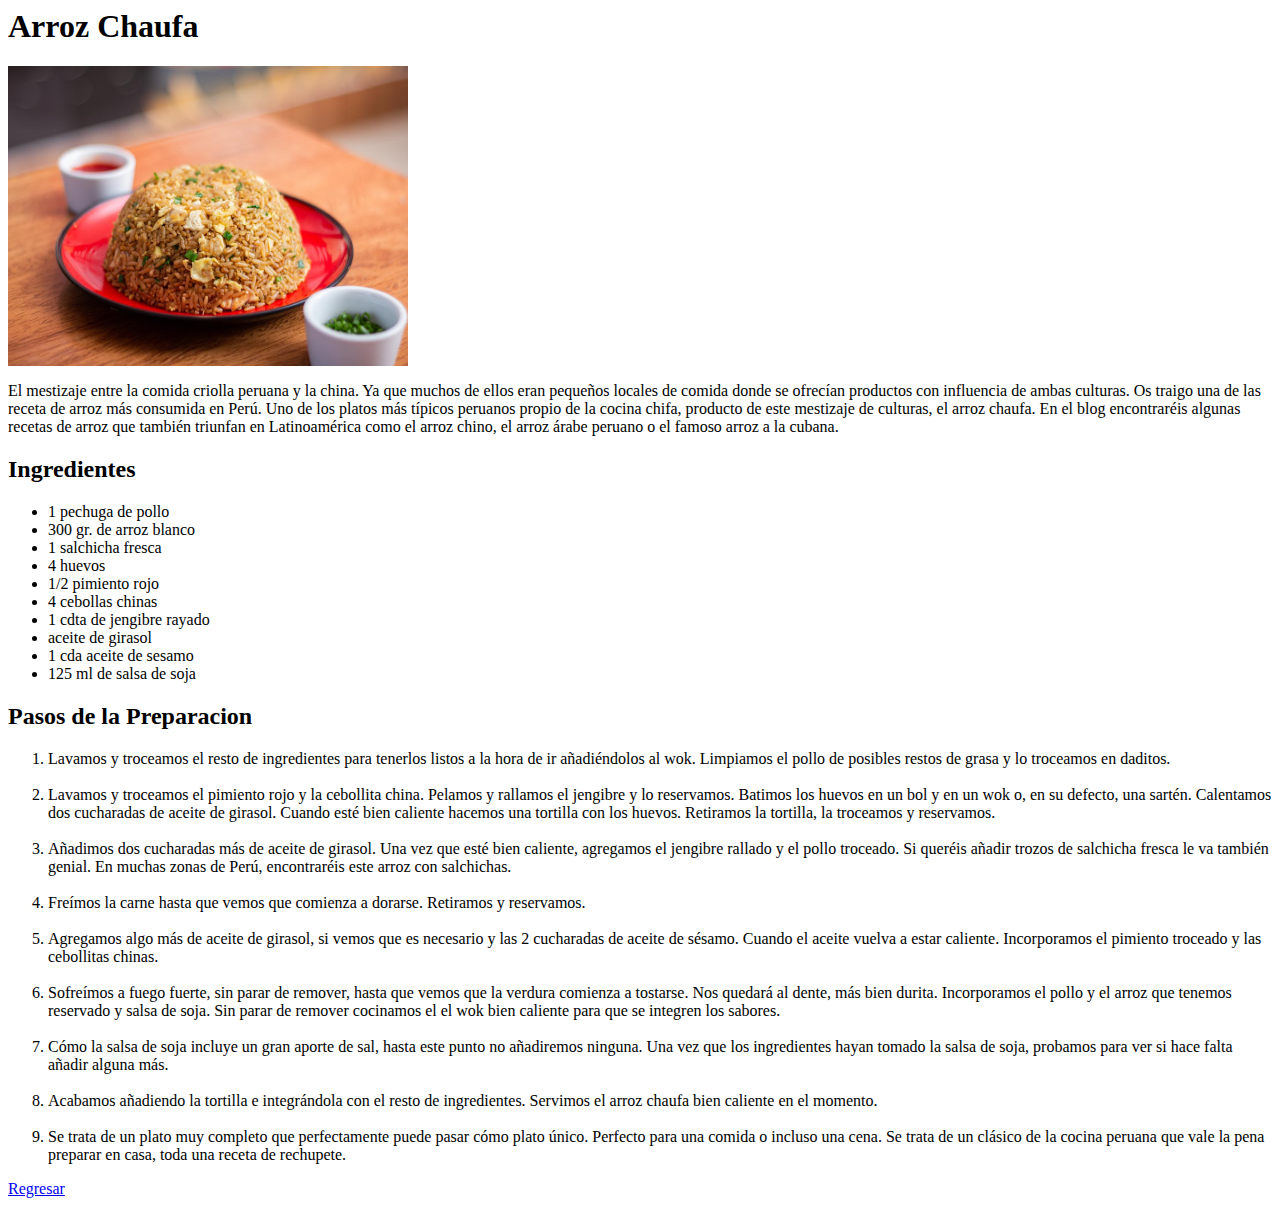
==== recipes/arroz_chaufa.html @ f1203d85 "recetas" ====
<html>
    <head>
        <title>Arroz Chaufa</title>
    </head>

    <body>
        <h1>Arroz Chaufa</h1>
        <img src="chaufa.jpg" alt="imagen-de-chaufa" width="400" height="300">

        <p>El mestizaje entre la comida criolla peruana y la china. Ya que muchos de ellos eran pequeños locales de comida donde se ofrecían productos con influencia de ambas culturas.

        Os traigo una de las receta de arroz más consumida en Perú. Uno de los platos más típicos peruanos propio de la cocina chifa, producto de este mestizaje de culturas, el arroz chaufa. En el blog encontraréis algunas recetas de arroz que también triunfan en Latinoamérica como el arroz chino, el arroz árabe peruano o el famoso arroz a la cubana.</p>

        <h2>Ingredientes</h2>
        
        <ul>
            <li>1 pechuga de pollo</li>
            <li>300 gr. de arroz blanco</li>
            <li>1 salchicha fresca</li>
            <li>4 huevos</li>
            <li>1/2 pimiento rojo</li>
            <li>4 cebollas chinas</li>
            <li>1 cdta de jengibre rayado</li>
            <li>aceite de girasol</li>
            <li>1 cda aceite de sesamo</li>
            <li>125 ml de salsa de soja</li>
        </ul>
        
        <h2>Pasos de la Preparacion</h2>
        
        <ol>
            <li>Lavamos y troceamos el resto de ingredientes para tenerlos listos a la hora de ir añadiéndolos al wok. Limpiamos el pollo de posibles restos de grasa y lo troceamos en daditos.</li> <br>
            <li>Lavamos y troceamos el pimiento rojo y la cebollita china. Pelamos y rallamos el jengibre y lo reservamos. Batimos los huevos en un bol y en un wok o, en su defecto, una sartén. Calentamos dos cucharadas de aceite de girasol. Cuando esté bien caliente hacemos una tortilla con los huevos. Retiramos la tortilla, la troceamos y reservamos.</li> <br>
            <li>Añadimos dos cucharadas más de aceite de girasol. Una vez que esté bien caliente, agregamos el jengibre rallado y el pollo troceado. Si queréis añadir trozos de salchicha fresca le va también genial. En muchas zonas de Perú, encontraréis este arroz con salchichas.</li><br>
            <li>Freímos la carne hasta que vemos que comienza a dorarse. Retiramos y reservamos.</li><br>
            <li>Agregamos algo más de aceite de girasol, si vemos que es necesario y las 2 cucharadas de aceite de sésamo. Cuando el aceite vuelva a estar caliente. Incorporamos el pimiento troceado y las cebollitas chinas.</li><br>
            <li>Sofreímos a fuego fuerte, sin parar de remover, hasta que vemos que la verdura comienza a tostarse. Nos quedará al dente, más bien durita. Incorporamos el pollo y el arroz que tenemos reservado y salsa de soja. Sin parar de remover cocinamos el el wok bien caliente para que se integren los sabores.</li><br>
            <li>Cómo la salsa de soja incluye un gran aporte de sal, hasta este punto no añadiremos ninguna. Una vez que los ingredientes hayan tomado la salsa de soja, probamos para ver si hace falta añadir alguna más.</li><br>
            <li>Acabamos añadiendo la tortilla e integrándola con el resto de ingredientes. Servimos el arroz chaufa bien caliente en el momento.</li><br>
            <li>Se trata de un plato muy completo que perfectamente puede pasar cómo plato único. Perfecto para una comida o incluso una cena. Se trata de un clásico de la cocina peruana que vale la pena preparar en casa, toda una receta de rechupete.</li>
        </ol>

        <a href="../index.html">Regresar</a>

    </body>
</html>
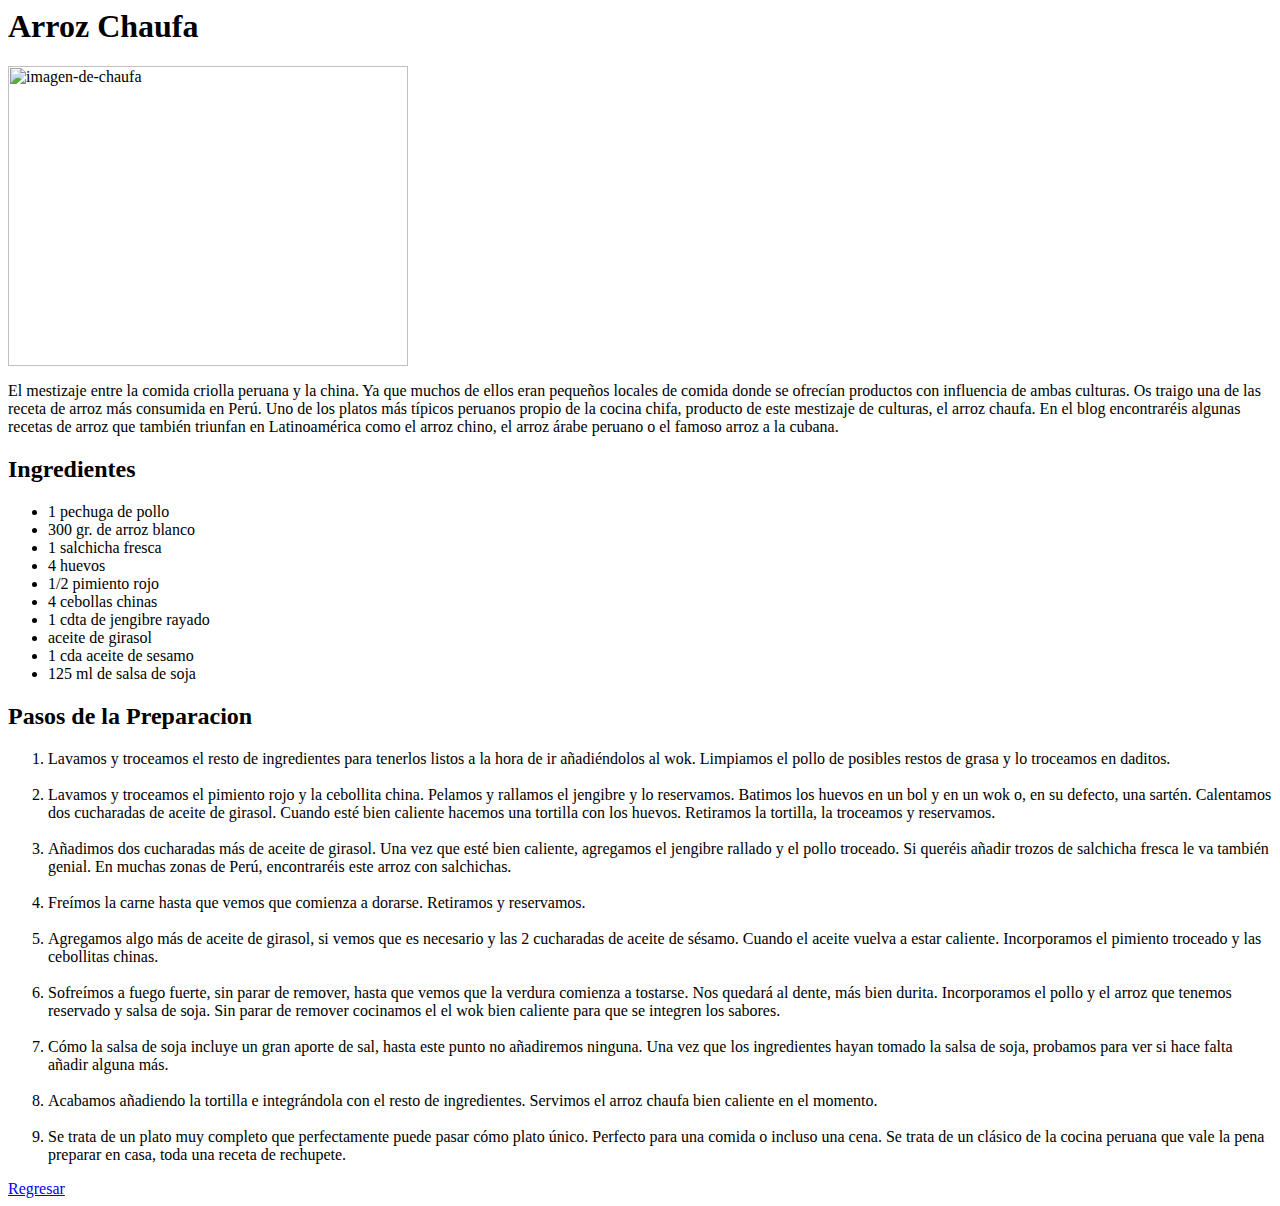
==== commit d04caf98: "cambio de carpeta" ====
--- a/recipes/arroz_chaufa.html
+++ b/recipes/arroz_chaufa.html
@@ -5,7 +5,7 @@
 
     <body>
         <h1>Arroz Chaufa</h1>
-        <img src="chaufa.jpg" alt="imagen-de-chaufa" width="400" height="300">
+        <img src="../IMG/chaufa.jpg" alt="imagen-de-chaufa" width="400" height="300">
 
         <p>El mestizaje entre la comida criolla peruana y la china. Ya que muchos de ellos eran pequeños locales de comida donde se ofrecían productos con influencia de ambas culturas.
 
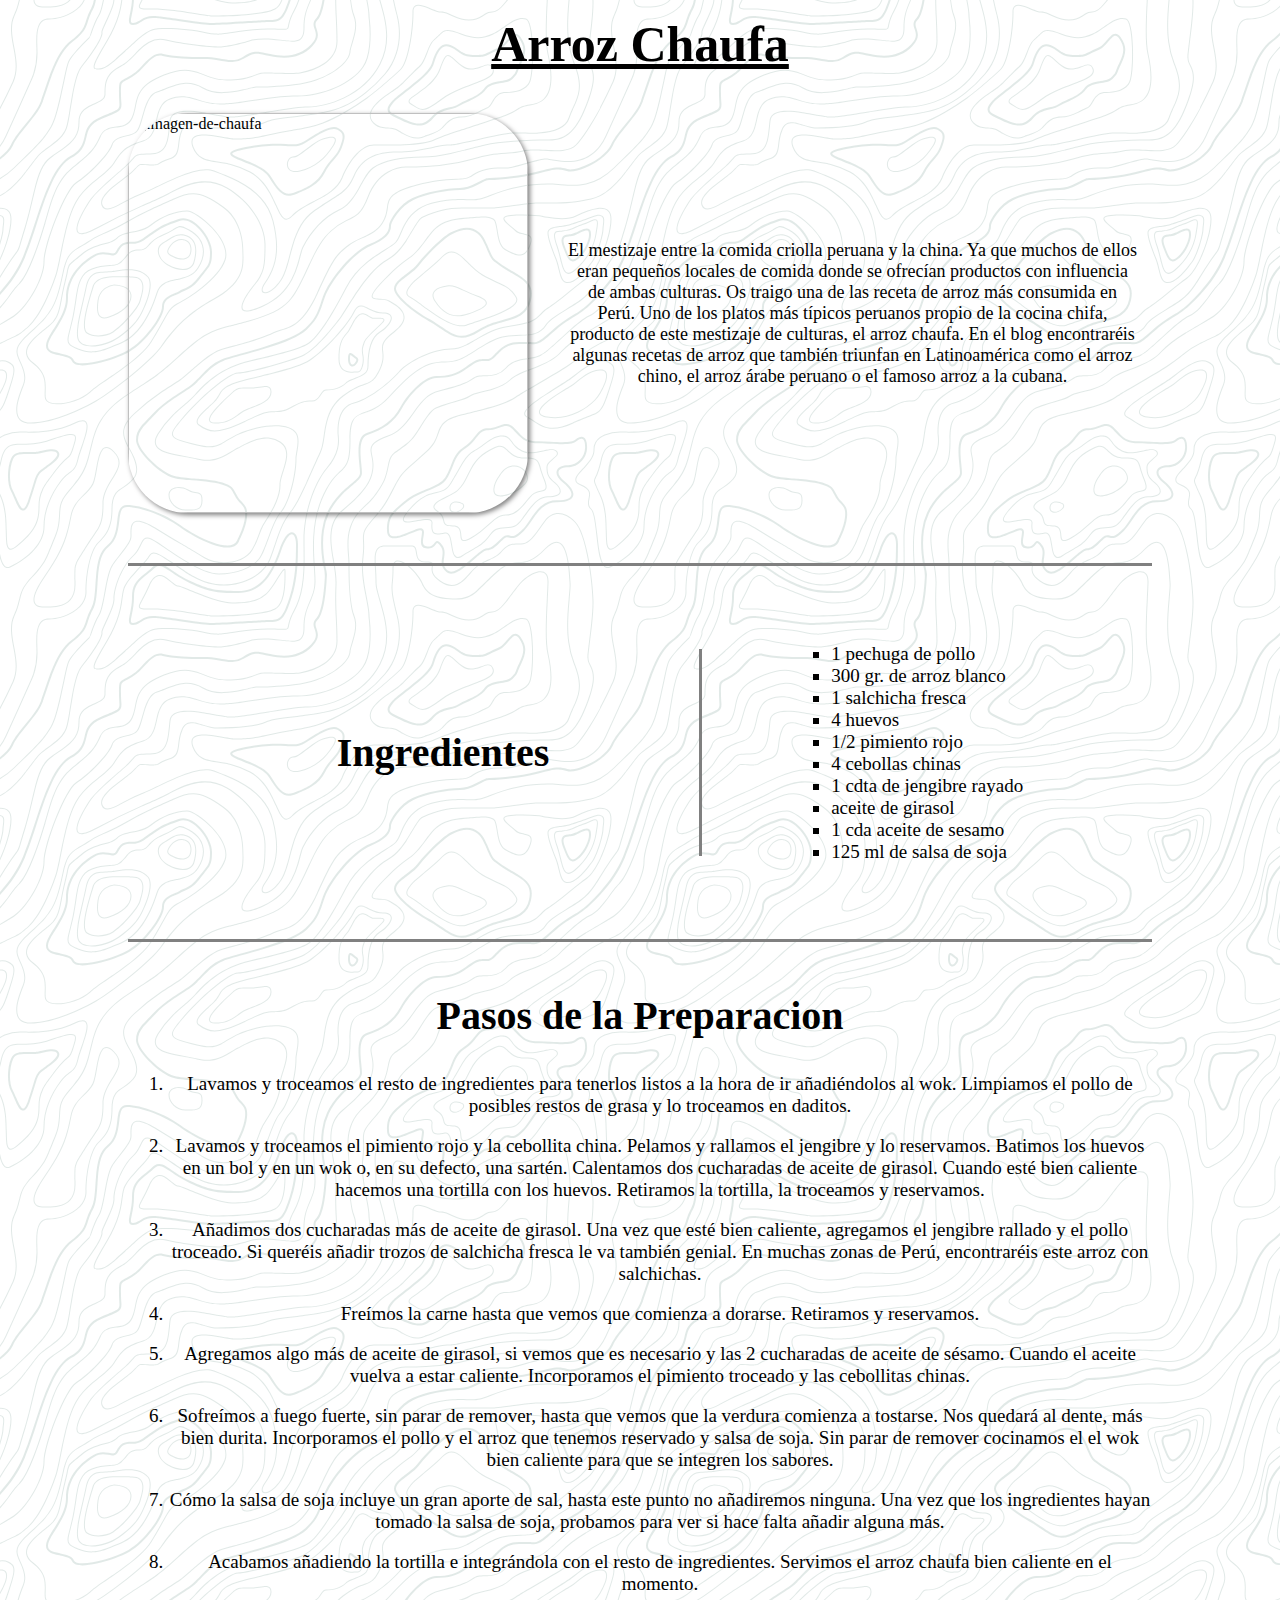
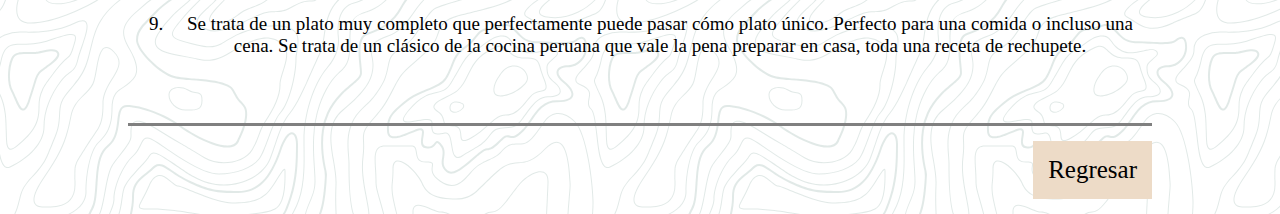
==== commit d9c9af66: "cascade" ====
--- a/recipes/arroz_chaufa.html
+++ b/recipes/arroz_chaufa.html
@@ -1,46 +1,55 @@
 <html>
     <head>
         <title>Arroz Chaufa</title>
+        <link rel="stylesheet" href="chaufa.css" type="text/css">
     </head>
 
     <body>
         <h1>Arroz Chaufa</h1>
-        <img src="../IMG/chaufa.jpg" alt="imagen-de-chaufa" width="400" height="300">
+        <header class="head">
+            <img src="../IMG/chaufa.jpg" alt="imagen-de-chaufa" width="400" height="300">
+            
+            <p>El mestizaje entre la comida criolla peruana y la china. Ya que muchos de ellos eran pequeños locales de comida donde se ofrecían productos con influencia de ambas culturas.
+                
+                Os traigo una de las receta de arroz más consumida en Perú. Uno de los platos más típicos peruanos propio de la cocina chifa, producto de este mestizaje de culturas, el arroz chaufa. En el blog encontraréis algunas recetas de arroz que también triunfan en Latinoamérica como el arroz chino, el arroz árabe peruano o el famoso arroz a la cubana.</p>
+        </header>
 
-        <p>El mestizaje entre la comida criolla peruana y la china. Ya que muchos de ellos eran pequeños locales de comida donde se ofrecían productos con influencia de ambas culturas.
-
-        Os traigo una de las receta de arroz más consumida en Perú. Uno de los platos más típicos peruanos propio de la cocina chifa, producto de este mestizaje de culturas, el arroz chaufa. En el blog encontraréis algunas recetas de arroz que también triunfan en Latinoamérica como el arroz chino, el arroz árabe peruano o el famoso arroz a la cubana.</p>
-
-        <h2>Ingredientes</h2>
+        <section class="cosas">
+            <h2>Ingredientes</h2>
+            
+            <ul>
+                <li>1 pechuga de pollo</li>
+                <li>300 gr. de arroz blanco</li>
+                <li>1 salchicha fresca</li>
+                <li>4 huevos</li>
+                <li>1/2 pimiento rojo</li>
+                <li>4 cebollas chinas</li>
+                <li>1 cdta de jengibre rayado</li>
+                <li>aceite de girasol</li>
+                <li>1 cda aceite de sesamo</li>
+                <li>125 ml de salsa de soja</li>
+            </ul>
+        </section>
         
-        <ul>
-            <li>1 pechuga de pollo</li>
-            <li>300 gr. de arroz blanco</li>
-            <li>1 salchicha fresca</li>
-            <li>4 huevos</li>
-            <li>1/2 pimiento rojo</li>
-            <li>4 cebollas chinas</li>
-            <li>1 cdta de jengibre rayado</li>
-            <li>aceite de girasol</li>
-            <li>1 cda aceite de sesamo</li>
-            <li>125 ml de salsa de soja</li>
-        </ul>
-        
-        <h2>Pasos de la Preparacion</h2>
-        
-        <ol>
-            <li>Lavamos y troceamos el resto de ingredientes para tenerlos listos a la hora de ir añadiéndolos al wok. Limpiamos el pollo de posibles restos de grasa y lo troceamos en daditos.</li> <br>
-            <li>Lavamos y troceamos el pimiento rojo y la cebollita china. Pelamos y rallamos el jengibre y lo reservamos. Batimos los huevos en un bol y en un wok o, en su defecto, una sartén. Calentamos dos cucharadas de aceite de girasol. Cuando esté bien caliente hacemos una tortilla con los huevos. Retiramos la tortilla, la troceamos y reservamos.</li> <br>
-            <li>Añadimos dos cucharadas más de aceite de girasol. Una vez que esté bien caliente, agregamos el jengibre rallado y el pollo troceado. Si queréis añadir trozos de salchicha fresca le va también genial. En muchas zonas de Perú, encontraréis este arroz con salchichas.</li><br>
-            <li>Freímos la carne hasta que vemos que comienza a dorarse. Retiramos y reservamos.</li><br>
-            <li>Agregamos algo más de aceite de girasol, si vemos que es necesario y las 2 cucharadas de aceite de sésamo. Cuando el aceite vuelva a estar caliente. Incorporamos el pimiento troceado y las cebollitas chinas.</li><br>
-            <li>Sofreímos a fuego fuerte, sin parar de remover, hasta que vemos que la verdura comienza a tostarse. Nos quedará al dente, más bien durita. Incorporamos el pollo y el arroz que tenemos reservado y salsa de soja. Sin parar de remover cocinamos el el wok bien caliente para que se integren los sabores.</li><br>
-            <li>Cómo la salsa de soja incluye un gran aporte de sal, hasta este punto no añadiremos ninguna. Una vez que los ingredientes hayan tomado la salsa de soja, probamos para ver si hace falta añadir alguna más.</li><br>
-            <li>Acabamos añadiendo la tortilla e integrándola con el resto de ingredientes. Servimos el arroz chaufa bien caliente en el momento.</li><br>
-            <li>Se trata de un plato muy completo que perfectamente puede pasar cómo plato único. Perfecto para una comida o incluso una cena. Se trata de un clásico de la cocina peruana que vale la pena preparar en casa, toda una receta de rechupete.</li>
-        </ol>
-
-        <a href="../index.html">Regresar</a>
+        <section class="final">
+            <h2>Pasos de la Preparacion</h2>
+            
+            <ol>
+                <li>Lavamos y troceamos el resto de ingredientes para tenerlos listos a la hora de ir añadiéndolos al wok. Limpiamos el pollo de posibles restos de grasa y lo troceamos en daditos.</li> <br>
+                <li>Lavamos y troceamos el pimiento rojo y la cebollita china. Pelamos y rallamos el jengibre y lo reservamos. Batimos los huevos en un bol y en un wok o, en su defecto, una sartén. Calentamos dos cucharadas de aceite de girasol. Cuando esté bien caliente hacemos una tortilla con los huevos. Retiramos la tortilla, la troceamos y reservamos.</li> <br>
+                <li>Añadimos dos cucharadas más de aceite de girasol. Una vez que esté bien caliente, agregamos el jengibre rallado y el pollo troceado. Si queréis añadir trozos de salchicha fresca le va también genial. En muchas zonas de Perú, encontraréis este arroz con salchichas.</li><br>
+                <li>Freímos la carne hasta que vemos que comienza a dorarse. Retiramos y reservamos.</li><br>
+                <li>Agregamos algo más de aceite de girasol, si vemos que es necesario y las 2 cucharadas de aceite de sésamo. Cuando el aceite vuelva a estar caliente. Incorporamos el pimiento troceado y las cebollitas chinas.</li><br>
+                <li>Sofreímos a fuego fuerte, sin parar de remover, hasta que vemos que la verdura comienza a tostarse. Nos quedará al dente, más bien durita. Incorporamos el pollo y el arroz que tenemos reservado y salsa de soja. Sin parar de remover cocinamos el el wok bien caliente para que se integren los sabores.</li><br>
+                <li>Cómo la salsa de soja incluye un gran aporte de sal, hasta este punto no añadiremos ninguna. Una vez que los ingredientes hayan tomado la salsa de soja, probamos para ver si hace falta añadir alguna más.</li><br>
+                <li>Acabamos añadiendo la tortilla e integrándola con el resto de ingredientes. Servimos el arroz chaufa bien caliente en el momento.</li><br>
+                <li>Se trata de un plato muy completo que perfectamente puede pasar cómo plato único. Perfecto para una comida o incluso una cena. Se trata de un clásico de la cocina peruana que vale la pena preparar en casa, toda una receta de rechupete.</li>
+            </ol>
+        </section>
+         
+        <footer class="link">
+            <a href="../index.html">Regresar</a>
+        </footer>
 
     </body>
 </html>
--- a/recipes/chaufa.css
+++ b/recipes/chaufa.css
@@ -0,0 +1,102 @@
+body {
+    margin: 0;
+    padding: 0;
+    box-sizing: border-box;
+    background-image: url("data:image/svg+xml,%3Csvg xmlns='http://www.w3.org/2000/svg' width='600' height='600' viewBox='0 0 600 600'%3E%3Cpath fill='%232a6459' fill-opacity='0.14' d='M600 325.1v-1.17c-6.5 3.83-13.06 7.64-14.68 8.64-10.6 6.56-18.57 12.56-24.68 19.09-5.58 5.95-12.44 10.06-22.42 14.15-1.45.6-2.96 1.2-4.83 1.9l-4.75 1.82c-9.78 3.75-14.8 6.27-18.98 10.1-4.23 3.88-9.65 6.6-16.77 8.84-1.95.6-3.99 1.17-6.47 1.8l-6.14 1.53c-5.29 1.35-8.3 2.37-10.54 3.78-3.08 1.92-6.63 3.26-12.74 5.03a384.1 384.1 0 0 1-4.82 1.36c-2.04.58-3.6 1.04-5.17 1.52a110.03 110.03 0 0 0-11.2 4.05c-2.7 1.15-5.5 3.93-8.78 8.4a157.68 157.68 0 0 0-6.15 9.2c-5.75 9.07-7.58 11.74-10.24 14.51a50.97 50.97 0 0 1-4.6 4.22c-2.33 1.9-10.39 7.54-11.81 8.74a14.68 14.68 0 0 0-3.67 4.15c-1.24 2.3-1.9 4.57-2.78 8.87-2.17 10.61-3.52 14.81-8.2 22.1-4.07 6.33-6.8 9.88-9.83 12.99-.47.48-.95.96-1.5 1.48l-3.75 3.56c-1.67 1.6-3.18 3.12-4.86 4.9a42.44 42.44 0 0 0-9.89 16.94c-2.5 8.13-2.72 15.47-1.76 27.22.47 5.82.51 6.36.51 8.18 0 10.51.12 17.53.63 25.78.24 4.05.56 7.8.97 11.22h.9c-1.13-9.58-1.5-21.83-1.5-37 0-1.86-.04-2.4-.52-8.26-.94-11.63-.72-18.87 1.73-26.85a41.44 41.44 0 0 1 9.65-16.55c1.67-1.76 3.18-3.27 4.83-4.85.63-.6 3.13-2.96 3.75-3.57a71.6 71.6 0 0 0 1.52-1.5c3.09-3.16 5.86-6.76 9.96-13.15 4.77-7.42 6.15-11.71 8.34-22.44.86-4.21 1.5-6.4 2.68-8.6.68-1.25 1.79-2.48 3.43-3.86 1.38-1.15 9.43-6.8 11.8-8.72 1.71-1.4 3.26-2.81 4.7-4.3 2.72-2.85 4.56-5.54 10.36-14.67a156.9 156.9 0 0 1 6.1-9.15c3.2-4.33 5.9-7.01 8.37-8.07 3.5-1.5 7.06-2.77 11.1-4.02a233.84 233.84 0 0 1 7.6-2.2l2.38-.67c6.19-1.79 9.81-3.16 12.98-5.15 2.14-1.33 5.08-2.33 10.27-3.65l6.14-1.53c2.5-.63 4.55-1.2 6.52-1.82 7.24-2.27 12.79-5.06 17.15-9.05 4.05-3.72 9-6.2 18.66-9.9l4.75-1.82c1.87-.72 3.39-1.31 4.85-1.91 10.1-4.15 17.07-8.32 22.76-14.4 6.05-6.45 13.95-12.4 24.49-18.92 1.56-.96 7.82-4.6 14.15-8.33v-64.58c-4 8.15-8.52 14.85-12.7 17.9-2.51 1.82-5.38 4.02-9.04 6.92a1063.87 1063.87 0 0 0-6.23 4.98l-1.27 1.02a2309.25 2309.25 0 0 1-4.87 3.9c-7.55 6-12.9 10.05-17.61 13.19-3.1 2.06-3.86 2.78-8.06 7.13-5.84 6.07-11.72 8.62-29.15 10.95-11.3 1.5-20.04 4.91-30.75 11.07-1.65.94-7.27 4.27-6.97 4.1-2.7 1.58-4.69 2.69-6.64 3.66-5.63 2.8-10.47 4.17-15.71 4.17-17.13 0-41.44 11.51-51.63 22.83-12.05 13.4-31.42 27.7-45.25 31.16-7.4 1.85-11.85 7.05-14.04 14.69-1.26 4.4-1.58 8.28-1.58 13.82 0 .82.01.98.24 3.63.45 5.18.35 8.72-.77 13.26-1.53 6.2-4.89 12.6-10.59 19.43-13.87 16.65-22.88 46.58-22.88 71.68 0 2.39.02 4.26.06 8.75.12 10.8.1 15.8-.22 21.95-.56 11.18-2.09 20.73-5 29.3h-1.05c2.94-8.56 4.49-18.12 5.05-29.35.31-6.13.34-11.1.22-21.9-.04-4.48-.06-6.36-.06-8.75 0-25.32 9.07-55.47 23.12-72.32 5.6-6.72 8.88-12.99 10.38-19.03 1.09-4.4 1.18-7.85.74-12.93-.23-2.7-.24-2.86-.24-3.72 0-5.62.32-9.57 1.62-14.1 2.28-7.95 6.97-13.44 14.76-15.39 13.6-3.4 32.82-17.59 44.75-30.84C409 360.14 433.58 348.5 451 348.5c5.07 0 9.77-1.33 15.26-4.07 1.93-.96 3.9-2.05 6.58-3.62-.3.18 5.33-3.16 6.98-4.11 10.82-6.21 19.66-9.67 31.11-11.2 17.23-2.3 22.9-4.75 28.57-10.64 4.25-4.41 5.04-5.16 8.22-7.28 4.68-3.11 10.01-7.14 17.55-13.14a1113.33 1113.33 0 0 0 4.86-3.89l1.28-1.02a4668.54 4668.54 0 0 1 6.23-4.98c3.67-2.9 6.55-5.12 9.07-6.95 4.37-3.19 9.16-10.56 13.29-19.4v66.9zm0-116.23c-.62.01-1.27.06-1.95.13-6.13.63-13.83 3.45-21.83 7.45-3.64 1.82-8.46 2.67-14.17 2.71-4.7.04-9.72-.47-14.73-1.33-1.7-.3-3.26-.61-4.67-.93a31.55 31.55 0 0 0-3.55-.57 273.4 273.4 0 0 0-16.66-.88c-10.42-.16-17.2.74-17.97 2.73-.38.97.6 2.55 3.03 4.87 1.01.97 2.22 2.03 4.04 3.55a1746.07 1746.07 0 0 0 4.79 4.02c1.39 1.2 3.1 1.92 5.5 2.5.7.16.86.2 2.64.54 3.53.7 5.03 1.25 6.15 2.63 1.41 1.76 1.4 4.54-.15 8.88-2.44 6.83-5.72 10.05-10.19 10.33-3.63.23-7.6-1.29-14.52-5.06-4.53-2.47-6.82-7.3-8.32-15.26-.17-.87-.32-1.78-.5-2.86l-.43-2.76c-1.05-6.58-1.9-9.2-3.73-10.11-.81-.4-1.59-.74-2.36-1-2.27-.77-4.6-1.02-8.1-.92-2.29.07-14.7 1-13.77.93-20.55 1.37-28.8 5.05-37.09 14.99a133.07 133.07 0 0 0-4.25 5.44l-2.3 3.09-2.51 3.32c-4.1 5.36-7.06 8.48-10.39 11.12-.65.52-1.33 1.04-2.13 1.62l-4.11 2.94a106.8 106.8 0 0 0-5.16 3.99c-4.55 3.74-9.74 8.6-16.25 15.38-8.25 8.58-11.78 13.54-11.7 15.95.07 1.65 1.64 2.11 6.79 2.38 1.61.09 2.15.12 2.98.2 2.95.24 5.09.73 6.81 1.68 7.48 4.15 11.63 7.26 13.95 11.58 3.3 6.15.8 12.88-8.89 20.26-8.28 6.3-11.1 10.37-11.31 14.96-.06 1.17 0 1.93.26 4.43.69 6.47.25 10.65-2.8 17.42a44.23 44.23 0 0 1-4.16 7.53c-2.82 3.97-5.47 5.74-10.6 7.69-.43.16-3.34 1.23-4.27 1.59-1.8.68-3.38 1.36-5.01 2.14-4.18 2-8.4 4.6-13.1 8.24-8.44 6.51-13.23 14.56-15.98 25.06-1.1 4.2-1.55 6.81-2.8 15.21-1.26 8.6-2.17 12.64-4.08 16.55-2.1 4.28-11.93 26.59-12.97 28.88a382.7 382.7 0 0 1-6.37 13.41c-4.07 8.11-7.61 14.07-10.73 17.81-5.38 6.46-8.98 14.37-13.77 28.42a810.14 810.14 0 0 0-1.89 5.6c-1.8 5.35-2.96 8.6-4.26 11.85-6.13 15.32-25.43 26.31-46.46 26.31-11.2 0-20.58-2.74-31.02-8.55-5.6-3.13-4.55-2.42-22.26-14.54-14.33-9.8-17.7-10.73-20.47-6.9-.37.5-1.81 2.74-1.83 2.77a52.24 52.24 0 0 1-4.94 5.9c-.73.79-5.52 5.87-6.97 7.45-2.38 2.6-4.3 4.81-5.98 6.93a45.6 45.6 0 0 0-5.08 7.66c-1.29 2.57-1.9 5.25-2.66 10.6a997.6 997.6 0 0 1-.46 3.18h-1l.47-3.32c.77-5.45 1.4-8.2 2.75-10.9a46.54 46.54 0 0 1 5.2-7.84c1.7-2.14 3.63-4.38 6.03-6.98 1.45-1.59 6.24-6.68 6.96-7.46a51.58 51.58 0 0 0 4.84-5.78s1.47-2.26 1.86-2.8c3.25-4.5 7.08-3.44 21.84 6.67 17.67 12.08 16.62 11.38 22.19 14.48 10.3 5.73 19.5 8.43 30.53 8.43 20.65 0 39.57-10.77 45.54-25.69a219.7 219.7 0 0 0 4.24-11.8 6752.32 6752.32 0 0 0 1.88-5.6c4.83-14.16 8.47-22.14 13.96-28.73 3.05-3.66 6.56-9.57 10.6-17.61 1.97-3.93 4.04-8.31 6.35-13.38 1.03-2.28 10.88-24.61 12.98-28.91 1.85-3.79 2.75-7.76 4-16.25 1.24-8.44 1.7-11.07 2.81-15.32 2.8-10.7 7.71-18.94 16.33-25.6a73.18 73.18 0 0 1 13.29-8.35c1.66-.8 3.27-1.48 5.08-2.18.94-.36 3.86-1.43 4.28-1.59 4.95-1.88 7.44-3.55 10.14-7.33 1.35-1.9 2.68-4.3 4.06-7.37 2.97-6.58 3.39-10.59 2.72-16.9a27.13 27.13 0 0 1-.27-4.58c.22-4.94 3.21-9.24 11.7-15.7 9.33-7.11 11.66-13.34 8.62-19-2.2-4.09-6.25-7.12-13.55-11.17-1.57-.88-3.6-1.33-6.42-1.57-.8-.07-1.34-.1-2.95-.19-5.77-.3-7.63-.85-7.72-3.34-.1-2.81 3.5-7.87 11.97-16.69 6.53-6.8 11.75-11.69 16.33-15.45 1.79-1.47 3.42-2.72 5.2-4.03l4.12-2.94c.79-.58 1.46-1.08 2.1-1.59 3.26-2.6 6.16-5.65 10.21-10.94a383.2 383.2 0 0 0 2.5-3.32l2.31-3.09c1.8-2.39 3.04-4 4.29-5.48 8.47-10.17 16.98-13.96 37.27-15.3-.44.02 12-.9 14.32-.98 3.62-.1 6.05.16 8.46.98.8.27 1.62.62 2.47 1.04 2.27 1.14 3.17 3.87 4.27 10.85l.44 2.76c.17 1.07.33 1.97.5 2.83 1.44 7.69 3.62 12.29 7.8 14.57 6.76 3.68 10.6 5.15 13.99 4.94 4-.25 6.99-3.17 9.3-9.67 1.45-4.04 1.46-6.49.32-7.92-.9-1.12-2.28-1.62-5.57-2.27a55.8 55.8 0 0 1-2.67-.55c-2.54-.6-4.39-1.4-5.93-2.71a252.63 252.63 0 0 0-4.78-4.01 84.35 84.35 0 0 1-4.08-3.6c-2.73-2.6-3.86-4.43-3.28-5.95 1.02-2.64 7.82-3.54 18.93-3.37a230.56 230.56 0 0 1 16.73.88c2.76.39 3.2.49 3.68.6 1.4.3 2.95.62 4.62.91a82.9 82.9 0 0 0 14.56 1.32c5.56-.04 10.24-.86 13.73-2.6 8.1-4.05 15.89-6.9 22.17-7.56.7-.07 1.4-.11 2.05-.13v1zm0-100.94v1.5c-8.62 16.05-17.27 29.55-23.65 35.92-3.19 3.2-7.62 4.9-13.54 5.56-4.45.48-8.28.4-19.18-.2-9.91-.55-15.32-.44-20.52.78a84.05 84.05 0 0 1-15 2.11l-2.25.14c-12.49.75-19.37 1.78-32.72 5.74-4.5 1.33-9.27 2.49-14.3 3.48a246.27 246.27 0 0 1-32.6 3.97c-7.56.45-13.21.57-20.24.57-5.4 0-11.9 1.61-18 5.18-8.3 4.87-15.06 12.87-19.53 24.5a68.57 68.57 0 0 1-4.56 9.8c-3.6 6.2-6.92 8.99-13.38 12.18l-4.03 1.96a64.48 64.48 0 0 0-15.16 10.25c-8.2 7.33-13.72 16.63-22.54 35.6l-2.08 4.49c-7.3 15.7-11.5 23.3-17.35 29.87-7.7 8.66-20.25 14.42-40.31 20.08-4.37 1.23-19.04 5.08-19.24 5.13-6.92 1.87-11.68 3.34-15.63 4.92-10.55 4.22-18.71 10.52-36.38 26.52l-1.7 1.54c-8.58 7.76-13.41 11.9-18.81 15.88-3.95 2.9-8 5.67-12.97 8.91-2.06 1.34-10.3 6.6-12.33 7.94-11.52 7.5-18.53 13.04-24.62 20.08a62.01 62.01 0 0 0-6.44 8.85c-4.13 6.91-6.27 13.15-9.2 25.11l-1.54 6.26c-.6 2.45-1.15 4.54-1.72 6.58-2.97 10.7-6.9 17.36-14.78 26.91L69.6 491a148.51 148.51 0 0 0-4.19 5.3 23.9 23.9 0 0 0-3.44 6.28c-1.16 3.23-1.52 5.9-1.87 11.94-.58 10.05-1.42 15.04-4.63 22.67-1.57 3.72-5.66 14.02-6.41 15.8a73.46 73.46 0 0 1-3.57 7.4c-2.88 5.14-6.71 10.12-13.12 16.95-5.96 6.36-8.87 10.9-10.61 16a56.88 56.88 0 0 0-1.38 4.82l-.46 1.84h-1.03l.52-2.08c.52-2.09.92-3.49 1.4-4.9 1.8-5.25 4.78-9.9 10.84-16.36 6.35-6.78 10.13-11.7 12.97-16.77a72.5 72.5 0 0 0 3.52-7.29c.75-1.76 4.84-12.06 6.4-15.8 3.17-7.5 3.99-12.4 4.56-22.33.35-6.14.72-8.88 1.93-12.23a24.9 24.9 0 0 1 3.58-6.54c1.27-1.7 2.6-3.37 4.22-5.34l4.11-4.95c7.8-9.46 11.66-16 14.59-26.54.56-2.04 1.1-4.12 1.71-6.56l1.53-6.26c2.96-12.04 5.13-18.36 9.32-25.39 1.84-3.08 4-6.05 6.54-8.99 6.17-7.12 13.24-12.7 24.83-20.26 2.05-1.33 10.28-6.6 12.33-7.94 4.96-3.22 9-5.98 12.92-8.87 5.37-3.95 10.19-8.08 18.74-15.82l1.7-1.54c17.76-16.09 25.98-22.43 36.67-26.7 4-1.6 8.8-3.09 15.75-4.96.21-.06 14.87-3.9 19.22-5.13 19.9-5.61 32.32-11.31 39.85-19.78 5.76-6.48 9.93-14.02 17.18-29.64l2.09-4.5c8.87-19.07 14.44-28.46 22.77-35.9a65.48 65.48 0 0 1 15.38-10.4l4.04-1.97c6.3-3.1 9.47-5.77 12.96-11.77a67.6 67.6 0 0 0 4.48-9.67c4.56-11.84 11.47-20.02 19.97-25 6.25-3.66 12.93-5.32 18.5-5.32 7.01 0 12.65-.12 20.17-.57a245.3 245.3 0 0 0 32.47-3.96c5-.98 9.75-2.13 14.22-3.45 13.43-3.98 20.38-5.02 32.94-5.78l2.24-.14c5.76-.37 9.8-.9 14.85-2.09 5.31-1.25 10.79-1.35 22.6-.7 9.04.5 12.84.58 17.21.1 5.71-.62 9.94-2.26 12.95-5.26 6.44-6.45 15.3-20.37 24.35-36.72zm0 450.21c-1.28-4.6-2.2-10.55-3.33-20.25l-.24-2.04-.23-2.03c-1.82-15.7-3.07-21.98-5.55-24.47-2.46-2.46-3.04-5.03-2.52-8.64.1-.6.18-1.1.39-2.15.69-3.54.77-5.04.08-6.84-.91-2.38-3.31-4.41-7.79-6.26-5.08-2.09-6.52-4.84-4.89-8.44.66-1.45 1.79-3.02 3.52-5.01 1.04-1.2 5.48-5.96 5.08-5.53 6.15-6.7 8.98-11.34 8.98-16.48a15.2 15.2 0 0 1 6.5-12.89v1.26a14.17 14.17 0 0 0-5.5 11.63c0 5.47-2.93 10.29-9.24 17.16.38-.42-4.04 4.33-5.07 5.5-1.67 1.93-2.75 3.43-3.36 4.77-1.37 3.04-.23 5.22 4.36 7.1 4.71 1.95 7.32 4.16 8.34 6.83.78 2.04.7 3.67-.03 7.4-.2 1.03-.3 1.51-.38 2.09-.48 3.33.03 5.59 2.23 7.8 2.74 2.74 3.98 8.96 5.84 25.06l.24 2.03.23 2.04c.82 7.01 1.53 12.06 2.34 16.03v4.33zm0-62.16c-1.4-3.13-4.43-9.9-4.95-11.17-1.02-2.53-1.25-3.8-.91-5.18.2-.84 2.05-4.68 2.32-5.33a70.79 70.79 0 0 0 3.54-11.2v3.99a62.82 62.82 0 0 1-2.62 7.6c-.31.75-2.09 4.46-2.27 5.18-.28 1.12-.08 2.22.87 4.57.41 1.02 2.5 5.7 4.02 9.09v2.45zm0-85.09c-1.65 1.66-3.66 2.9-6.4 4.13-.25.1-13.97 5.47-20.4 8.43-9.35 4.32-16.7 5.9-23.03 5.25-5.08-.53-9.02-2.25-14.77-5.92l-3.2-2.07a77.4 77.4 0 0 0-5.44-3.27c-4.05-2.18-3.25-5.8 1.47-10.47 3.71-3.68 9.6-7.93 18.73-13.8l4.46-2.82c17.95-11.33 18.22-11.5 22.27-14.74 11.25-9 19.69-14.02 26.31-15.1v1.02c-6.37 1.1-14.62 6-25.69 14.86-4.1 3.28-4.34 3.44-22.36 14.8a652.4 652.4 0 0 0-4.45 2.83c-9.07 5.83-14.92 10.05-18.57 13.66-4.31 4.28-4.95 7.13-1.7 8.88 1.7.91 3.29 1.88 5.5 3.3l3.2 2.08c5.64 3.59 9.45 5.25 14.34 5.76 6.13.64 13.32-.9 22.52-5.15 6.46-2.98 20.18-8.35 20.4-8.44 3.04-1.37 5.1-2.71 6.81-4.69v1.47zm0-41.37v1c-6.56.26-12.11 3.13-19.71 9.08l-4.63 3.68a51.87 51.87 0 0 1-4.4 3.14c-.82.52-5.51 3.33-6.22 3.76-3.31 2-6.15 3.8-8.87 5.6a112.61 112.61 0 0 0-8.16 5.92c-4.61 3.72-7.4 6.9-7.97 9.35-.63 2.67 1.48 4.53 7.05 5.46 10.7 1.78 20.92-.05 30.45-4.65a61.96 61.96 0 0 0 17.1-12.2 41.8 41.8 0 0 0 5.36-7.42v1.92a38.94 38.94 0 0 1-4.64 6.19 62.95 62.95 0 0 1-17.39 12.41c-9.7 4.68-20.13 6.55-31.05 4.73-6.06-1-8.65-3.29-7.85-6.67.64-2.74 3.53-6.05 8.31-9.9 2.35-1.9 5.1-3.88 8.24-5.97 2.73-1.82 5.58-3.61 8.9-5.62.72-.44 5.4-3.24 6.22-3.75 1.26-.8 2.6-1.76 4.3-3.09.8-.62 3.9-3.1 4.63-3.67 7.77-6.1 13.49-9.04 20.33-9.3zm0-154.6v1c-1.75-.24-4.3.23-7.82 1.55-10.01 3.75-13.8 5.07-19.15 6.76-1.78.56-2.63.83-3.87 1.24-1.48.5-3.16.76-6.74 1.16a1550.34 1550.34 0 0 0-2.64.3c-7.8.94-11.28 2.47-11.28 6.07 0 4.45 2.89 13.18 7.96 25.81a57.34 57.34 0 0 1 2.33 7.6 258.32 258.32 0 0 1 .84 3.46c1.86 7.62 3.17 10.71 5.56 11.67 2.21.88 4.7.6 7.47-.72 3.48-1.69 7.22-4.94 11.2-9.47 1.52-1.7 2.97-3.49 4.59-5.57l3.16-4.1c2.59-3.23 6.07-12.21 8.39-20.23v3.45c-2.29 7.2-5.27 14.5-7.61 17.41-.44.55-2.67 3.46-3.15 4.09-1.63 2.1-3.1 3.9-4.62 5.62-4.08 4.61-7.9 7.94-11.53 9.7-2.99 1.44-5.77 1.75-8.28.74-2.84-1.13-4.2-4.34-6.15-12.35a2097.48 2097.48 0 0 1-.84-3.46c-.8-3.2-1.47-5.45-2.28-7.46-5.14-12.8-8.04-21.55-8.04-26.19 0-4.37 3.84-6.06 12.16-7.07a160.9 160.9 0 0 1 2.65-.3c3.5-.39 5.15-.64 6.53-1.1 1.26-.42 2.1-.7 3.88-1.26 5.34-1.68 9.11-3 19.1-6.74 3.53-1.32 6.22-1.84 8.18-1.61zM0 292c10.13-11.31 18.13-23.2 23.07-35.39 3.3-8.14 6.09-16.12 10.81-30.55l1.59-4.84c6.53-19.94 10.11-29.82 14.77-39.56 6.07-12.72 12.55-21.18 20.27-25.54 6.66-3.76 10.2-7.86 12.22-13.15a46.6 46.6 0 0 0 1.86-6.58c1.23-5.2 2.05-7.59 3.93-10.36 2.45-3.62 6.27-6.53 12.1-8.96 15.78-6.58 16.73-7.04 18.05-9.01.65-.98.83-2.15.74-4.51-.03-.73-.23-3.82-.24-4A93.8 93.8 0 0 1 119 94c0-10.04.18-11.37 2.37-13.15.52-.42 1.13-.8 2.07-1.3.27-.14 2.18-1.12 2.84-1.48a68.4 68.4 0 0 0 9.12-5.87c2.06-1.54 2.64-2.14 8.01-7.93 3.78-4.09 6.21-6.36 8.96-8.12 3.64-2.33 7.2-3.12 10.9-2.11 4.4 1.2 10.81 2 18.78 2.46 6.9.4 12.9.5 21.95.5 4.87 0 8.97.47 15.4 1.57 7.77 1.33 9.3 1.54 12.38 1.54 4.05 0 7.43-.88 10.68-2.95 5.06-3.22 8.11-4.67 11.2-5.2 3.62-.64 4.77-.46 16.55 2.06 17.26 3.7 30.85 1.36 41.06-9.7 5.1-5.53 5.48-8.9 3.48-14.8-.83-2.42-1.03-3.1-1.17-4.3-.29-2.52.5-4.71 2.71-6.93 2.65-2.65 4.72-9.17 6.22-18.29h2.03c-1.56 9.71-3.77 16.65-6.83 19.7-1.79 1.8-2.36 3.39-2.14 5.28.11 1 .3 1.63 1.07 3.9 2.22 6.53 1.76 10.66-3.9 16.8-10.77 11.66-25.07 14.13-42.95 10.3-11.42-2.45-12.55-2.62-15.78-2.06-2.77.48-5.62 1.84-10.47 4.92a20.93 20.93 0 0 1-11.76 3.27c-3.25 0-4.81-.22-12.73-1.57C212.74 59.46 208.73 59 204 59c-9.1 0-15.11-.1-22.07-.5-8.09-.47-14.62-1.29-19.2-2.54-5.62-1.53-10.17 1.38-17.85 9.66-5.5 5.94-6.08 6.53-8.28 8.18a70.38 70.38 0 0 1-9.38 6.03c-.68.37-2.58 1.35-2.84 1.49-.84.44-1.35.76-1.75 1.08C121.16 83.6 121 84.8 121 94c0 1.85.06 3.54.17 5.44 0 .17.2 3.28.24 4.03.1 2.75-.13 4.29-1.08 5.71-1.67 2.5-2.27 2.8-18.95 9.74-5.48 2.29-8.99 4.96-11.2 8.24-1.71 2.51-2.47 4.73-3.64 9.7-.83 3.5-1.21 4.92-1.94 6.83-2.18 5.73-6.05 10.19-13.1 14.18-7.3 4.12-13.55 12.28-19.46 24.66-4.6 9.64-8.17 19.46-14.67 39.32l-1.58 4.84c-4.75 14.47-7.54 22.48-10.86 30.69-5.28 13.01-13.95 25.65-24.93 37.6v-2.97zm0 78v-.5l1-.01c6.32 0 7.47 5.2 4.6 13.36a60.36 60.36 0 0 1-5.6 11.3v-1.92a57.76 57.76 0 0 0 4.65-9.72c2.69-7.6 1.71-12.02-3.65-12.02-.34 0-.67 0-1 .02v-46.59a340.96 340.96 0 0 0 13.71-8.34c13.66-9.46 29.79-37.6 29.79-53.59 0-18.1 21.57-72.64 32.23-79.42 12.71-8.09 32.24-27.96 35.8-37.75 1.93-5.3 5.5-7.27 14.42-9.37 6.15-1.44 8.64-2.42 10.67-4.79 1.5-1.74 2.72-4.79 4.33-10.3.23-.78 1.9-6.68 2.43-8.46 3.62-12.08 7.3-18.49 13.47-20.39 2.5-.76 3.03-.98 9.74-3.7 7.49-3.03 11.97-4.43 17.12-4.92 6.75-.65 13.13.75 19.55 4.67 5.43 3.32 12.19 4.72 20.17 4.56 6.03-.12 12.2-1.07 19.83-2.8 1.82-.4 7.38-1.74 8.26-1.94 2.69-.6 4.34-.89 5.48-.89 4.97 0 8.93-.05 14.2-.27 7.9-.32 15.56-.92 22.75-1.88 8.5-1.14 15.9-2.73 21.88-4.82 18.9-6.62 32.64-18.3 33.67-27.59.29-2.56.4-2.96 2.79-11.11 2.33-7.95 3.21-12.93 2.72-18.23-.2-2.24-.69-4.38-1.48-6.42-1.5-3.92-2.63-9.4-3.43-16.18h.9c.77 6.47 1.89 11.72 3.47 15.82a24.93 24.93 0 0 1 1.54 6.69c.5 5.46-.4 10.54-2.77 18.6-2.36 8.06-2.47 8.47-2.74 10.95-1.09 9.75-15.1 21.68-34.33 28.41-6.06 2.12-13.52 3.72-22.09 4.87-7.22.96-14.92 1.57-22.83 1.89-5.3.21-9.27.27-14.25.27-1.04 0-2.64.27-5.26.87-.87.2-6.43 1.53-8.26 1.94-7.68 1.73-13.92 2.7-20.03 2.82-8.15.17-15.1-1.27-20.71-4.7-6.23-3.81-12.4-5.16-18.93-4.54-5.04.48-9.44 1.86-16.84 4.86-6.75 2.74-7.29 2.95-9.82 3.73-5.73 1.76-9.28 7.96-12.81 19.72-.53 1.77-2.2 7.66-2.43 8.46-1.66 5.65-2.91 8.78-4.53 10.67-2.22 2.58-4.84 3.62-12.01 5.3-7.8 1.83-11.13 3.66-12.9 8.54-3.65 10.04-23.32 30.06-36.2 38.25C65.94 190 44.5 244.2 44.5 262c0 16.34-16.3 44.78-30.22 54.41-2.14 1.48-8.24 5.12-14.28 8.68v-1.16 46.09zm0-173.7v-1.11c7.42-3.82 14.55-10.23 21.84-18.98 3.8-4.56 14.21-18.78 15.79-20.55 1.8-2.04 4.06-3.96 7.42-6.45 1.08-.8 4.92-3.57 5.49-3.99 9.36-6.85 14-11.96 15.98-19.36.8-2.98 1.54-6.78 2.46-12.3.23-1.44 2-12.46 2.56-15.79 2.87-16.77 5.73-26.79 10.07-32.1C92.46 52.43 101.5 38.13 101.5 33c0-2.54.34-3.35 6.05-15.71.68-1.49 1.25-2.74 1.77-3.93 2.5-5.75 3.9-10.04 4.14-13.36h1c-.23 3.48-1.66 7.87-4.23 13.76-.52 1.2-1.09 2.45-1.78 3.95-5.54 12.01-5.95 12.99-5.95 15.29 0 5.47-9.09 19.84-20.11 33.31-4.2 5.12-7.03 15.06-9.86 31.64-.57 3.33-2.33 14.33-2.57 15.78-.92 5.56-1.67 9.38-2.48 12.4-2.05 7.68-6.82 12.93-16.35 19.91l-5.49 3.98c-3.3 2.45-5.51 4.34-7.27 6.31-1.53 1.73-11.94 15.93-15.76 20.53-7.52 9.02-14.88 15.6-22.61 19.46zm0 361.83v-4.33c.48 2.36 1 4.35 1.6 6.15 2 6.03 4.6 8.26 8.19 6.59C28.76 557.69 43.5 542.4 43.5 527c0-16.2 6.37-31.99 17.1-46.3 1.88-2.5 3.66-4.4 5.53-6 .73-.62 1.45-1.18 2.3-1.8l2-1.43c3.68-2.68 5.32-5.28 7.08-12.59.75-3.07 1.38-5.02 4.2-13.26l.63-1.88c3.24-9.58 4.56-14.97 4.17-18.65-.48-4.43-3.8-5.23-11.3-1.64a81.12 81.12 0 0 1-9.15 3.7c-13.89 4.67-26.96 5.8-42.66 5.42l-1.95-.05-1.45-.02a39.8 39.8 0 0 0-15.05 2.96A21.81 21.81 0 0 0 0 438.37v-1.26a23.55 23.55 0 0 1 4.55-2.57 40.77 40.77 0 0 1 16.92-3.02l1.95.05c15.6.38 28.57-.75 42.32-5.37a80.12 80.12 0 0 0 9.04-3.65c8.04-3.84 12.16-2.85 12.72 2.43.42 3.89-.92 9.34-4.21 19.08l-.64 1.88c-2.8 8.2-3.43 10.15-4.16 13.18-1.82 7.52-3.59 10.34-7.47 13.16l-2 1.43c-.84.6-1.54 1.15-2.25 1.75a35.45 35.45 0 0 0-5.37 5.84c-10.61 14.15-16.9 29.74-16.9 45.7 0 15.88-15 31.45-34.29 40.45-4.3 2.01-7.39-.66-9.56-7.18-.23-.68-.44-1.39-.65-2.13zm0-62.16v-2.45l1.46 3.27c2.1 4.8 3.46 10.33 4.26 16.77.66 5.3.84 9.3 1.04 18.5.2 9.32.5 12.75 1.63 15.05 1.28 2.6 3.67 2.35 8.29-1.5 17.14-14.3 21.82-22.9 21.82-38.62 0-7.17 1.1-12.39 3.7-17.68 2.27-4.67 3.65-6.62 13.4-19.62a69.8 69.8 0 0 1 7.6-8.79 44.76 44.76 0 0 1 3.54-3.06c.38-.3.64-.52.89-.74a10.47 10.47 0 0 0 2.63-3.32 35.78 35.78 0 0 0 2.26-5.94l.37-1.2.36-1.15c.29-.91.48-1.55.66-2.16.45-1.53.74-2.68.91-3.66.38-2.2.12-3.49-.85-4.15-2.35-1.61-9.28-.24-23.8 4.94-9.54 3.4-16.12 4.17-27.85 4.26-7.71.06-10.43.4-13.25 2.12-3.48 2.12-5.84 6.4-7.58 14.26-.5 2.2-.99 4.19-1.49 5.98v-3.98l.51-2.22c1.8-8.1 4.28-12.6 8.04-14.9 3.04-1.85 5.86-2.2 13.77-2.26 11.61-.09 18.1-.84 27.51-4.2 14.93-5.32 21.95-6.71 24.7-4.83 1.38.94 1.71 2.6 1.28 5.15a33.69 33.69 0 0 1-.94 3.78l-.66 2.17-.36 1.15-.37 1.2a36.64 36.64 0 0 1-2.33 6.1c-.8 1.53-1.61 2.52-2.86 3.61l-.92.77-1.02.83c-.9.74-1.65 1.4-2.47 2.18a68.84 68.84 0 0 0-7.48 8.66c-9.7 12.93-11.07 14.87-13.31 19.46-2.52 5.15-3.59 10.22-3.59 17.24 0 16.04-4.82 24.91-22.18 39.38-5.04 4.2-8.18 4.55-9.83 1.18-1.22-2.5-1.52-5.94-1.73-15.47-.2-9.16-.38-13.15-1.03-18.4-.79-6.34-2.12-11.8-4.19-16.49L0 495.98zM379.27 0h1.04l1.5 5.26c3.28 11.56 4.89 19.33 5.26 27.8.49 11.01-1.52 21.26-6.63 31.17-7.8 15.13-20.47 26.5-36.22 34.1-12.38 5.96-26.12 9.17-36.22 9.17-6.84 0-17.24 1.38-37.27 4.62l-2.27.37c-24.5 3.99-31.65 5-37.46 5-3.49 0-4.08-.08-19.54-2.8-3.56-.64-6.32-1.1-9-1.5-20.23-2.96-31-1.2-31.96 7.86-.1.85-.18 1.72-.29 2.81l-.27 2.73c-1.1 10.9-2.02 15.73-4.31 19.96-2.9 5.34-7.77 7.95-15.63 7.95-10.2 0-12.92.6-15.5 3.17.52-.51-5.03 5.85-8.16 8.7-2.75 2.5-14.32 12.55-15.77 13.83a341.27 341.27 0 0 0-6.54 5.92c-6.97 6.49-11.81 11.76-14.6 16.15-5.92 9.3-10.48 18.04-11.69 24.08-1.66 8.3 3.67 9.54 19.02 1.21a626.23 626.23 0 0 1 44.54-21.9c3.5-1.56 14.04-6.2 15.68-6.95 5.05-2.25 8.3-3.8 10.78-5.15l1.95-1.07 2.18-1.18c1.76-.94 3.38-1.76 5-2.55 18.1-8.72 34.48-10.46 50.33-1.2 22.89 13.34 38.28 37.02 38.28 56.44 0 19.12-.73 25.13-5.18 33.2a45.32 45.32 0 0 1-4.94 7.12c-6.47 7.77-11.81 16.2-12.76 21.27-1.2 6.34 4.69 7.03 20.17-.05 13.31-6.08 22.4-14.95 28.5-26.32a80.51 80.51 0 0 0 6.1-15.13c.9-2.98 3.17-11.65 3.41-12.48a29.02 29.02 0 0 1 1.75-4.83c7.47-14.93 21.09-30.5 36.25-37.24 7.61-3.38 13-9.65 19.4-20.79.84-1.48 4.26-7.64 5.14-9.17 3.52-6.1 6.22-9.7 9.37-11.98 10.15-7.4 28.7-11.1 50.29-11.1 7.52 0 16.54-1.24 27.51-3.58a420.1 420.1 0 0 0 14.96-3.52c-1.3.33 15.54-3.98 19.42-4.89 14.15-3.33 41.07-5.01 64.11-5.01 17.36 0 27.82-9.23 38.53-38.67 6.62-18.21 6.62-26.37 2.69-34.35l-1.18-2.37A13.36 13.36 0 0 1 587.5 58c0-4.03 0-4.01 2.5-24.56.46-3.73.8-6.74 1.12-9.64.9-8.45 1.38-15.2 1.38-20.8 0-.94-.02-1.94-.04-3h1c.03 1.06.04 2.06.04 3 0 5.65-.48 12.43-1.39 20.9-.3 2.91-.66 5.93-1.11 9.66-2.5 20.45-2.5 20.47-2.5 24.44 0 1.97.45 3.57 1.45 5.68.24.51 1.16 2.35 1.17 2.36 4.06 8.24 4.06 16.68-2.65 35.13-10.84 29.8-21.63 39.33-39.47 39.33-22.96 0-49.83 1.68-63.89 4.99-3.86.9-20.69 5.2-19.4 4.88a421.05 421.05 0 0 1-14.99 3.53c-11.04 2.35-20.11 3.6-27.72 3.6-21.4 0-39.76 3.67-49.7 10.9-3 2.19-5.64 5.7-9.1 11.68-.87 1.52-4.29 7.68-5.14 9.17-6.49 11.3-12 17.71-19.86 21.2-14.9 6.63-28.38 22.03-35.75 36.77a28.17 28.17 0 0 0-1.69 4.67c-.23.8-2.5 9.49-3.4 12.5a81.48 81.48 0 0 1-6.19 15.3c-6.2 11.56-15.44 20.58-28.96 26.76-16.1 7.36-23 6.55-21.58-1.04 1-5.29 6.4-13.83 12.99-21.73a44.33 44.33 0 0 0 4.82-6.96c4.35-7.88 5.06-13.77 5.06-32.72 0-19.04-15.19-42.4-37.72-55.55-15.57-9.08-31.62-7.38-49.45 1.21a132.9 132.9 0 0 0-7.14 3.71l-1.95 1.07a158.83 158.83 0 0 1-10.85 5.19c-1.65.74-12.18 5.38-15.69 6.95a625.25 625.25 0 0 0-44.46 21.86c-15.95 8.66-22.37 7.16-20.48-2.29 1.24-6.2 5.83-15.02 11.82-24.42 2.85-4.48 7.74-9.8 14.77-16.34 1.98-1.85 4.12-3.79 6.56-5.94 1.46-1.29 13.02-11.33 15.75-13.82 3.09-2.8 8.6-9.14 8.14-8.67 2.82-2.82 5.75-3.46 16.2-3.46 7.5 0 12.04-2.43 14.75-7.42 2.2-4.07 3.11-8.84 4.2-19.59l.26-2.73.3-2.81c.56-5.42 4.47-8.5 11.23-9.6 5.44-.88 12.51-.51 21.86.86 2.7.4 5.47.86 9.04 1.49 15.33 2.7 15.96 2.8 19.36 2.8 5.73 0 12.9-1.03 37.3-5l2.27-.36c20.1-3.26 30.52-4.64 37.43-4.64 9.95 0 23.54-3.18 35.78-9.08 15.57-7.5 28.09-18.73 35.78-33.65 5.02-9.75 7-19.82 6.51-30.67-.37-8.37-1.96-16.08-5.23-27.57L379.27 0zm13.68 0h1.02c.78 3.9 1.92 8.7 3.51 14.88 3.63 14.05 3.06 27.03-.75 38.77a61 61 0 0 1-11.35 20.68 138.36 138.36 0 0 1-19.32 18.77c-11.32 9.02-23.36 15.49-35.95 18.39a258.63 258.63 0 0 1-22.57 4.07c-3.17.44-6.36.85-10.3 1.32l-9.39 1.12c-11.53 1.41-17.45 2.55-21.64 4.46-9.28 4.21-28.35 6.04-49.21 6.04-1.37 0-2.8-.12-4.3-.35-2.62-.41-5-1.03-9.14-2.29-7.34-2.21-9.63-2.75-12.63-2.56-3.9.23-6.63 2.29-8.47 6.89-1.86 4.66-2.42 7.53-3.34 14.98-1.1 8.98-2.87 12.12-9.97 14.3a40.12 40.12 0 0 0-6.8 2.66c-.63.33-1.16.64-1.76 1.02l-1.34.86c-1.9 1.14-3.86 1.49-9.25 1.49-3.2 0-8.83-.55-9.51-.39-1.22.28-.75-.14-7.14 6.24-1.5 1.5-3.49 3.18-6.32 5.37-1.52 1.18-7.16 5.43-7.94 6.03-4.96 3.78-8.33 6.6-11.06 9.38-4.88 4.98-6.85 9.15-5.56 12.7 1.34 3.67 4.07 4.42 8.9 2.82a55.72 55.72 0 0 0 7.77-3.48c1.5-.77 7.78-4.13 9.37-4.96a116.8 116.8 0 0 1 12.31-5.68 162.2 162.2 0 0 0 11.04-4.84c2.04-.97 10.74-5.16 13-6.22 4.41-2.1 8.1-3.78 11.65-5.29 17.14-7.3 29.32-9.9 37.67-6.65l5.43 2.1c2.3.88 4.17 1.62 6.02 2.38a150.9 150.9 0 0 1 13.07 6c18.34 9.63 30.35 22.13 34.79 39.87 6.96 27.85 3.6 45.53-8.08 62.4-3.97 5.75-3.52 9.2.06 8.97 4.14-.28 10.21-4.95 15.11-12.52 3.1-4.8 5.1-10.45 8.05-21.53l1.69-6.35c.66-2.47 1.24-4.52 1.83-6.5 4.93-16.56 11-27.28 21.56-34.76 7.15-5.06 23.73-15.5 25.48-16.75 6.74-4.81 10.53-9.44 14.34-18 7.74-17.44 21.09-24.34 44.47-24.34 9.36 0 17.91-1.13 29.53-3.49a624.86 624.86 0 0 0 6.2-1.28c2.4-.5 4.07-.84 5.66-1.13 4.03-.74 7.04-1.1 9.61-1.1 4.44 0 9.39-1 31.39-5.99l2.95-.66c16.34-3.67 25.64-5.35 31.66-5.35 1.54 0 2.4.01 6.4.1 7.8.15 12.27.13 17.33-.2 16.41-1.06 26.73-5.36 29.8-14.56a87.1 87.1 0 0 1 3.55-8.83c-.15.31 2.29-4.96 2.9-6.38 5.38-12.3 5.57-21.92-1.44-39.44a86.4 86.4 0 0 1-5.26-20.72c-1.61-11.98-1.38-23.14.1-40.35l.2-2.12h1l-.2 2.2c-1.48 17.15-1.7 28.24-.11 40.14a85.4 85.4 0 0 0 5.2 20.47c7.1 17.78 6.91 27.67 1.43 40.22-.62 1.43-3.06 6.72-2.91 6.4a86.17 86.17 0 0 0-3.52 8.73c-3.23 9.72-13.9 14.15-30.68 15.24-5.1.33-9.58.35-17.42.2-3.98-.09-4.84-.1-6.37-.1-5.91 0-15.18 1.67-31.44 5.32l-2.95.67c-22.16 5.02-27.05 6.01-31.61 6.01-2.5 0-5.45.36-9.43 1.09-1.58.29-3.25.62-5.64 1.11a4894.21 4894.21 0 0 0-6.2 1.29c-11.68 2.37-20.3 3.51-29.73 3.51-23.02 0-36 6.71-43.53 23.66-3.9 8.8-7.82 13.58-14.7 18.5-1.78 1.27-18.36 11.7-25.48 16.75-10.34 7.32-16.3 17.87-21.19 34.23-.58 1.96-1.15 4-1.82 6.47l-1.69 6.35c-2.98 11.18-5 16.9-8.17 21.81-5.05 7.81-11.37 12.68-15.89 12.98-4.7.31-5.3-4.23-.94-10.53 11.52-16.64 14.82-34.03 7.92-61.6-4.35-17.42-16.16-29.72-34.27-39.22-4-2.1-8.2-4-12.99-5.97-1.84-.75-3.7-1.49-6-2.38l-5.43-2.08c-8.03-3.12-20.02-.58-36.92 6.63-3.52 1.5-7.21 3.19-11.61 5.27l-13 6.22c-4.71 2.22-8.16 3.75-11.11 4.88a115.87 115.87 0 0 0-12.21 5.63c-1.58.83-7.86 4.18-9.37 4.96a56.55 56.55 0 0 1-7.9 3.54c-5.3 1.75-8.62.85-10.17-3.43-1.46-4.02.66-8.5 5.8-13.74 2.75-2.82 6.16-5.66 11.15-9.48.79-.6 6.43-4.85 7.94-6.02a66.96 66.96 0 0 0 6.23-5.28c6.74-6.74 6.1-6.16 7.61-6.51.87-.2 6.69.36 9.74.36 5.22 0 7.03-.32 8.74-1.35l1.31-.84c.62-.4 1.18-.72 1.84-1.07a41.07 41.07 0 0 1 6.96-2.72c6.64-2.04 8.22-4.84 9.28-13.47.93-7.53 1.5-10.47 3.4-15.24 1.99-4.95 5.04-7.26 9.34-7.51 3.17-.2 5.5.35 12.97 2.6a63.54 63.54 0 0 0 9.02 2.26c1.45.22 2.83.34 4.14.34 20.71 0 39.7-1.82 48.8-5.96 4.32-1.96 10.29-3.1 21.93-4.53l9.4-1.12c3.92-.48 7.11-.88 10.27-1.32 8.16-1.14 15.4-2.43 22.49-4.06 12.42-2.86 24.33-9.26 35.55-18.2a137.4 137.4 0 0 0 19.18-18.64 60.02 60.02 0 0 0 11.15-20.32c3.76-11.57 4.32-24.36.75-38.23A284.86 284.86 0 0 1 392.95 0zM506.7 0h1.26c-.5.66-.9 1.18-1.17 1.51-3.95 4.96-6.9 7.92-9.82 9.57A10.02 10.02 0 0 1 492 12.5c-2.38 0-4.24.67-6.71 2.21l-2.65 1.71c-4.38 2.8-8.01 4.08-13.64 4.08-5.6 0-9.99-1.26-16.08-4.05a202.63 202.63 0 0 1-2.3-1.06l-2.18-.98c-1.6-.7-2.92-1.17-4.17-1.48a13.42 13.42 0 0 0-3.27-.43c-2.3 0-4.3-.68-11-3.37l-1.56-.62c-5-1.97-8.1-2.82-10.52-2.66-2.93.2-4.42 2.03-4.42 6.15 0 20.76-5.21 50.42-12.15 57.35-7.58 7.59-26.55 23.7-34.06 29.06-13.16 9.4-31.17 20.2-44.11 25.06a106.87 106.87 0 0 1-13.32 4.03c-3.28.78-6.6 1.43-11.25 2.24-.53.1-8.8 1.5-11.5 1.99-4.86.87-9.3 1.74-14 2.76-20.62 4.48-25.07 5.01-38.11 5.01-2.49 0-2.9-.07-14.05-2-2.42-.42-4.31-.73-6.15-1-8.11-1.19-13.83-1.36-17.64-.2-4.54 1.4-5.93 4.65-3.7 10.52 2.02 5.28 4.84 8.61 8.84 10.74 3.26 1.74 6.75 2.6 13.82 3.71 9.42 1.48 10.94 1.75 15.5 2.92a78.2 78.2 0 0 1 18.62 7.37c8.3 4.58 14.58 11.5 19.98 20.89 2.73 4.73 9.46 19.33 10.54 21.19 3.4 5.85 6.26 6.63 10.89 2 4.95-4.94 10.35-8.37 21.13-14.06.47-.25 2.06-1.1 2.12-1.12 7.98-4.21 11.92-6.51 15.87-9.54 5.11-3.9 8.66-8.1 10.77-13.11 8.52-20.24 20.75-33.31 32.46-33.31l5.5.03c10.53.08 17.35.02 24.9-.31 13.66-.62 23.78-2.09 29.39-4.67 5.85-2.7 13.42-5.49 24.18-9.02 3.46-1.14 6.29-2.05 12.7-4.1 7.7-2.45 11.08-3.54 15.17-4.9a1059.43 1059.43 0 0 1 11.33-3.72c3.67-1.2 5.96-2 8.03-2.78a59.88 59.88 0 0 0 6.66-2.94c1.87-.98 3.76-2.1 5.86-3.5 3.48-2.33 6.15-3.13 12.04-4.13l1.15-.2c5.71-1.01 9-2.3 12.76-5.63 7.82-6.96 8.58-23.18 3.84-44.52-1.7-7.67-2.1-19.28-1.57-35.47A837.22 837.22 0 0 1 546.76 0h1l-.15 3.06c-.32 6.42-.53 11.02-.68 15.62-.51 16.1-.12 27.65 1.56 35.21 4.82 21.68 4.04 38.2-4.16 45.48-3.91 3.48-7.37 4.84-13.24 5.87l-1.16.2c-5.76.99-8.32 1.75-11.65 3.98a63.73 63.73 0 0 1-5.96 3.56 60.86 60.86 0 0 1-6.77 2.99c-2.09.79-4.39 1.58-8.07 2.79a5398.31 5398.31 0 0 1-11.32 3.71c-4.1 1.37-7.48 2.46-15.18 4.92-6.42 2.04-9.24 2.95-12.7 4.08-10.73 3.53-18.27 6.3-24.07 8.98-5.76 2.66-15.97 4.14-29.77 4.77-7.56.33-14.4.39-24.95.31l-5.49-.03c-11.19 0-23.16 12.79-31.54 32.7-2.19 5.19-5.84 9.52-11.08 13.52-4.02 3.07-7.99 5.39-16.01 9.62l-2.12 1.12c-10.7 5.65-16.04 9.04-20.9 13.9-5.14 5.14-8.75 4.15-12.45-2.22-1.12-1.92-7.85-16.5-10.54-21.2-5.33-9.24-11.48-16.02-19.6-20.5a77.2 77.2 0 0 0-18.4-7.28c-4.5-1.17-6.02-1.43-15.4-2.9-7.17-1.12-10.74-2-14.13-3.81-4.22-2.25-7.2-5.77-9.3-11.27-2.43-6.39-.78-10.26 4.34-11.83 4-1.22 9.82-1.05 18.08.17 1.84.27 3.74.58 6.17 1 11.02 1.9 11.48 1.98 13.88 1.98 12.96 0 17.35-.52 37.9-4.99 4.71-1.02 9.16-1.9 14.03-2.77 2.71-.48 10.98-1.9 11.5-1.98 4.64-.81 7.95-1.46 11.2-2.23 4.55-1.07 8.76-2.34 13.2-4 12.83-4.81 30.79-15.59 43.88-24.94 7.47-5.33 26.4-21.4 33.94-28.94C407.3 61.98 412.5 32.49 412.5 12c0-4.61 1.86-6.9 5.35-7.15 2.63-.18 5.8.7 10.96 2.73l1.56.62c6.53 2.62 8.53 3.3 10.63 3.3 1.14 0 2.3.16 3.5.46 1.32.33 2.68.82 4.34 1.53a90.97 90.97 0 0 1 3.34 1.52l1.15.54c5.98 2.73 10.23 3.95 15.67 3.95 5.41 0 8.87-1.21 13.1-3.92.2-.13 2.1-1.38 2.66-1.72 2.62-1.63 4.64-2.36 7.24-2.36 1.47 0 2.94-.43 4.47-1.3 2.78-1.56 5.67-4.45 9.54-9.31l.7-.89zM324.54 600h-2.03c.49-2.96.91-6.2 1.28-9.66.44-4.1.76-8.25.98-12.21.08-1.39.14-2.65-.35-7.29-.47-1.94-.93-4.14-1.36-6.54-2.01-11.26-2.66-22.9-1.14-33.78a60.76 60.76 0 0 1 5.18-17.95 70.78 70.78 0 0 1 12.6-18.22c3.38-3.6 5.53-5.5 11.83-10.79 4.5-3.78 6.35-5.56 7.52-7.5.64-1.07.95-2.06.95-3.06 0-1.75 0-1.74-.75-9.23-.36-3.7-.57-6.3-.68-8.96-.5-12.1 1.62-19.6 8.11-21.76 15.9-5.3 25.89-12.1 33.45-25.54C409.6 390.65 425.85 376 436 376c12.36 0 20-1.96 29.41-8.8 6.76-4.92 9.5-6.6 12.47-7.46 2.22-.64 3.8-.74 9.12-.74 1.86 0 3.53-.83 5.57-2.62 1.08-.96 5.11-5.12 5.6-5.6 6.04-5.85 11.98-8.78 20.83-8.78 2.45 0 4.54.04 7.32.12 7.51.23 8.87.17 11.27-.7 3.03-1.1 5.53-3.03 14.75-11.17 8-7.06 10.72-8.92 22.87-16.47 1.44-.9 2.59-1.63 3.69-2.37a69.45 69.45 0 0 0 9.46-7.5c4.12-3.88 8.02-7.85 11.64-11.9v2.98a201.58 201.58 0 0 1-10.27 10.38c-3.18 3-6.2 5.35-9.72 7.7-1.12.76-2.28 1.5-3.75 2.4-12.05 7.5-14.71 9.32-22.6 16.28-9.46 8.35-12.01 10.32-15.39 11.55-2.74 1-4.19 1.06-12.01.82-2.76-.08-4.83-.12-7.26-.12-8.27 0-13.75 2.7-19.43 8.22-.44.43-4.52 4.64-5.68 5.66-2.37 2.09-4.46 3.12-6.89 3.12-5.1 0-6.6.1-8.56.66-2.67.78-5.29 2.37-11.85 7.15-9.8 7.13-17.85 9.19-30.59 9.19-9.22 0-24.96 14.2-34.13 30.49-7.84 13.94-18.24 21.02-34.55 26.46-5.31 1.77-7.21 8.51-6.75 19.78.1 2.6.31 5.19.68 8.84.75 7.62.75 7.58.75 9.43 0 1.38-.42 2.73-1.24 4.09-1.33 2.2-3.26 4.07-7.94 8-6.25 5.24-8.36 7.12-11.67 10.63a68.8 68.8 0 0 0-12.25 17.71 58.8 58.8 0 0 0-5 17.36c-1.49 10.66-.85 22.09 1.13 33.15.43 2.37.88 4.53 1.33 6.44.16.66.3 1.25.6 4.06a249.3 249.3 0 0 1-1.17 16.12c-.37 3.37-.78 6.53-1.25 9.44zm-13.4 0h-1.05l.12-.28c3.07-7.16 4.29-11.83 4.29-18.72 0-3.57-.07-4.93-.76-15.65-.77-12.04-1-19.64-.55-28.3.58-11.5 2.4-22.1 5.81-32.16 1.3-3.8 2.8-7.5 4.55-11.1 3.46-7.14 6.83-12.39 10.42-16.6a59.02 59.02 0 0 1 4.35-4.56c.43-.4 3-2.8 3.67-3.45 5.72-5.6 7.51-11.52 7.51-29.18 0-18.84 2.9-23.77 15.82-28.24 1.09-.37 1.92-.67 2.77-.98a51.3 51.3 0 0 0 6.1-2.7c4.95-2.6 9.64-6.22 14.44-11.42 25.5-27.63 37.15-35.16 56.37-35.16 8.28 0 14.54-1.95 22-6.3 1.78-1.03 13.82-8.82 18.16-11.27 2.83-1.59 5.66-3.03 8.63-4.39 7.92-3.6 13.97-4.45 26.6-4.8 7.53-.2 10.7-.49 14.26-1.58 4.55-1.4 8.06-4 10.93-8.43 2.2-3.41 6.85-7.08 14.66-12.06 1.61-1.03 3.27-2.05 5.65-3.5 9.53-5.85 11.56-7.13 14.81-9.57 5.34-4 9.3-8.37 13.68-14.77a204.2 204.2 0 0 0 5.62-8.75v1.9c-1.97 3.17-3.4 5.38-4.8 7.42-4.42 6.48-8.46 10.92-13.9 15-3.29 2.46-5.32 3.75-14.89 9.61a375.06 375.06 0 0 0-5.63 3.5c-7.7 4.9-12.26 8.52-14.36 11.76-3 4.63-6.7 7.39-11.48 8.85-3.68 1.12-6.9 1.42-14.53 1.63-12.5.34-18.44 1.18-26.2 4.7a111.08 111.08 0 0 0-8.56 4.35c-4.3 2.43-16.34 10.22-18.15 11.27-7.6 4.43-14.03 6.43-22.5 6.43-18.87 0-30.3 7.4-55.63 34.84-4.88 5.28-9.67 8.97-14.7 11.62-2 1.05-4 1.92-6.23 2.75-.86.32-1.7.62-5.37 1.87-5.08 1.76-7.44 3.25-9.28 6.37-2.23 3.78-3.29 9.94-3.29 20.05 0 17.9-1.87 24.07-7.8 29.89-.69.67-3.27 3.06-3.69 3.46a58.04 58.04 0 0 0-4.28 4.49c-3.53 4.14-6.86 9.32-10.28 16.38a95.19 95.19 0 0 0-4.5 10.99c-3.38 9.97-5.18 20.48-5.76 31.9-.44 8.6-.22 16.17.55 28.17.69 10.76.76 12.12.76 15.72 0 6.35-1.02 10.87-4.35 19zm25.08 0h-1c-.04-4.73.06-9.39.28-15.02.26-6.41-.4-11.79-2.53-24.37l-.31-1.86c-2.12-12.55-2.76-19.35-1.97-26.47 1.03-9.25 4.75-16.68 12-22.67 22.04-18.2 29.81-30.18 29.81-44.61 0-2.6-.3-4.81-.98-8.17-.97-4.79-1.1-5.68-.97-7.57.2-2.56 1.27-4.7 3.56-6.72 2.67-2.35 7.05-4.6 13.72-7.01 9.72-3.5 15.52-9.18 24.3-21.57l1.78-2.5c4.48-6.33 7.1-9.63 10.43-12.78 4.31-4.07 8.98-6.77 14.54-8.17 13.3-3.32 20.37-5.47 25.34-7.64a49.5 49.5 0 0 0 5.28-2.7c1.1-.65 1.75-1.04 4.24-2.6 2.7-1.68 5.22-2.08 11.38-2.28 5.44-.18 7.9-.43 10.97-1.41a21.47 21.47 0 0 0 9.54-6.22c4.87-5.3 10.03-7.61 17.79-8.9 1.07-.18 1.88-.3 3.86-.58 6.9-.97 9.94-1.69 13.48-3.62 4.5-2.45 6.79-4.44 23.46-19.68l3.14-2.85c9.65-8.71 16.12-13.83 21.42-16.48 4.25-2.12 7.6-4.69 11.22-8.6v1.45c-3.42 3.57-6.69 6-10.78 8.05-5.18 2.59-11.61 7.67-21.2 16.32l-3.12 2.85c-16.8 15.35-19.05 17.3-23.66 19.82-3.68 2-6.8 2.75-13.82 3.73-1.97.28-2.78.4-3.84.57-7.56 1.26-12.52 3.48-17.21 8.6a22.47 22.47 0 0 1-9.97 6.5c-3.2 1-5.72 1.27-11.25 1.45-5.98.2-8.39.57-10.89 2.13a144 144 0 0 1-4.25 2.61 50.48 50.48 0 0 1-5.39 2.75c-5.04 2.2-12.15 4.37-25.5 7.7-9.74 2.44-15.26 7.65-24.4 20.56l-1.77 2.5c-8.9 12.54-14.82 18.34-24.78 21.93-6.57 2.36-10.85 4.57-13.4 6.82-2.1 1.86-3.05 3.74-3.22 6.04-.13 1.76 0 2.63.95 7.3.7 3.42 1 5.7 1 8.37 0 14.79-7.93 27-30.18 45.39-7.03 5.8-10.64 13-11.64 22-.78 7-.14 13.73 1.96 26.2l.32 1.85c2.15 12.65 2.8 18.07 2.54 24.58-.22 5.57-.32 10.2-.28 14.98zM95.9 600h-2.04c.68-3.82 1.14-8.8 1.61-15.98.2-3.11.27-4.06.39-5.6 1.3-17.54 4.04-27.14 11.5-33.2 4.65-3.77 7.22-8.92 8.67-16 .51-2.52.7-3.87 1.33-9.17.66-5.5 1.16-8.06 2.24-10.36 1.45-3.09 3.82-4.69 7.39-4.69 14.28 0 38.48 9.12 53.6 20.2 8.66 6.35 21.26 13.32 31.74 17.11 13.03 4.71 21.89 4.41 24.75-1.73 1.7-3.64 1.92-4.11 2.65-5.77 2.93-6.67 4.69-12.2 5.25-17.5.23-2.17.24-4.23.02-6.2-.32-2.75-1.42-4.55-4.08-7.35l-1.32-1.37a30.59 30.59 0 0 1-2.41-2.79 30.37 30.37 0 0 1-2.5-4.07l-1.13-2.14c-1.62-3.1-2.68-4.6-4.12-5.56-5.26-3.5-14.8-5.5-28.55-6.83a272.42 272.42 0 0 0-9.04-.71l-2.18-.17c-9.57-.73-15.12-1.56-19.06-3.2C156.57 471.07 136 450.5 136 440c0-5.34 1.74-9.53 5.47-14.13 1.98-2.44 11.12-11.71 12.79-13.54 4.52-4.97 10.16-9.54 17.68-14.66 2.8-1.9 14.78-9.6 17.49-11.49a50.54 50.54 0 0 0 6.34-5.43c1.53-1.5 6.96-7.13 7.12-7.3 7.18-7.3 12.7-11.56 19.74-14.38 3.36-1.34 8.13-2.79 17.45-5.38a9577.18 9577.18 0 0 1 11.78-3.28 602.6 602.6 0 0 0 12.67-3.7c20.4-6.24 34-12.08 40.79-18.44 8.74-8.2 11.78-13.84 15.73-26.02 2.02-6.22 3.09-9.04 5.07-12.72 9.54-17.71 28.71-39.37 43.5-45.45C383.77 238.25 389 232.34 389 226c0-2.89 2.73-8.4 6.83-13.73 4.76-6.2 10.65-11.36 16.75-14.18 12.5-5.77 33.5-10.09 47.42-10.09 5.32 0 9.83-1.5 16.42-4.89 9.2-4.71 10.1-5.11 13.58-5.11 10.42 0 32.06-2.55 45.76-5.97l3.88-.98 3.47-.89c2.6-.66 4.33-1.08 5.93-1.43 3.9-.86 6.76-1.23 9.58-1.17 2.74.06 5.47.52 8.67 1.48 4.56 1.37 13.71-.9 22.87-5.68a68.07 68.07 0 0 0 9.84-6.2v2.4c-11.09 8.14-25.76 13.66-33.29 11.4a29.72 29.72 0 0 0-8.13-1.4c-2.63-.05-5.36.3-9.11 1.12a238 238 0 0 0-9.33 2.3l-3.9.99C522.38 177.43 500.58 180 490 180c-2.99 0-3.91.4-12.67 4.89-6.85 3.51-11.61 5.11-17.33 5.11-13.65 0-34.35 4.26-46.58 9.9-5.78 2.67-11.42 7.62-16 13.58-3.85 5.02-6.42 10.2-6.42 12.52 0 7.27-5.8 13.82-20.62 19.92-14.27 5.88-33.16 27.21-42.5 44.55-1.9 3.55-2.95 6.28-4.93 12.4-4.05 12.47-7.23 18.39-16.27 26.86-7.08 6.64-20.87 12.57-41.57 18.89a604.52 604.52 0 0 1-12.7 3.71 1495.1 1495.1 0 0 1-11.8 3.28c-9.24 2.58-13.97 4.01-17.24 5.32-6.73 2.69-12.05 6.8-19.05 13.92-.15.15-5.6 5.8-7.15 7.32a52.4 52.4 0 0 1-6.6 5.65c-2.74 1.92-14.75 9.63-17.5 11.5-7.4 5.04-12.94 9.52-17.33 14.35-1.72 1.9-10.8 11.11-12.71 13.46-3.47 4.26-5.03 8.03-5.03 12.87 0 9.5 20 29.5 33.38 35.08 3.67 1.53 9.1 2.34 18.45 3.05a586.23 586.23 0 0 0 4.34.32c3.24.23 5.07.37 6.93.55 14.08 1.37 23.82 3.4 29.45 7.17 1.82 1.2 3.02 2.91 4.8 6.29l1.11 2.13a28.55 28.55 0 0 0 2.34 3.81c.62.83 1.3 1.6 2.26 2.61.23.24 1.1 1.16 1.32 1.37 2.93 3.09 4.24 5.23 4.61 8.5.24 2.12.23 4.33-.01 6.64-.59 5.55-2.4 11.25-5.41 18.1-.74 1.67-.96 2.15-2.66 5.8-3.49 7.47-13.33 7.8-27.25 2.77-10.67-3.86-23.43-10.92-32.25-17.38C164.62 515.96 140.82 507 127 507c-5 0-6.4 3.02-7.64 13.29a99.03 99.03 0 0 1-1.36 9.33c-1.53 7.5-4.3 13.04-9.37 17.16-6.87 5.58-9.5 14.78-10.77 31.8-.11 1.52-.18 2.47-.38 5.57-.46 7.01-.91 11.99-1.57 15.85zm8.05 0h-1.02c.29-1.41.58-2.94.9-4.59l1.05-5.62c2.5-13.3 4.2-19.92 6.68-24.05 1.7-2.84 3.68-5.5 8.05-11.03 8.21-10.36 10.88-14.55 10.88-18.71l-.02-1.69c-.02-1.78-.02-2.7.02-3.77.21-5.05 1.47-8.2 4.64-9.4 3.92-1.5 10.39.44 20.12 6.43 9.56 5.88 17.53 10.7 25.91 15.66 1.31.78 14.27 8.41 17.67 10.45a714.21 714.21 0 0 1 6.42 3.9c13.82 8.5 38.94 5.05 46.3-7.83 3.6-6.28 4.54-8.52 7.78-17.32a82.3 82.3 0 0 1 1.18-3.07 42.27 42.27 0 0 1 4.06-7.64c9.33-13.98 14.92-26.1 14.92-36.72 0-3.66.75-6.62 3.36-14.85.52-1.64.83-2.66 1.15-3.73 3.64-12.23 3.04-19.12-4.29-24a23.1 23.1 0 0 0-9.98-3.78c-7.2-.93-14.49 1.17-23.91 5.88-1.55.78-6.64 3.44-7.6 3.93a62.6 62.6 0 0 0-4.14 2.3l-4.4 2.66c-11.62 6.92-20.4 9.18-32.81 6.08-3.32-.84-6.24-1.4-13.1-2.64-13.25-2.39-18.7-3.75-23.33-6.46-6.23-3.67-7.46-9.02-2.88-16.65A93.1 93.1 0 0 1 172 415.42a157 157 0 0 1 8.32-7.66c-.07.05 6.16-5.3 7.82-6.77a85.12 85.12 0 0 0 6.5-6.33c7.7-8.46 12.78-13.36 20.08-18.57 9.94-7.1 21.4-12.36 35.18-15.58 37.03-8.64 51-12.7 58.83-17.93 8.6-5.73 21.3-24.77 36.84-54.81 5.22-10.1 12.27-18.4 21.13-25.71 5.13-4.24 9.56-7.25 17.55-12.23 7.42-4.62 9.62-6.14 11.38-8.16a21.15 21.15 0 0 0 2.95-4.87c.61-1.3 2.87-6.47 3-6.77 1.36-3 2.56-5.4 3.95-7.73 6.53-10.97 16.03-18 31.4-20.8 12.73-2.3 19.85-2.7 29.68-2.3 3.25.13 4.13.16 5.6.14 5.15-.07 9.71-1.04 16.61-3.8 20.74-8.3 38.75-12.04 59.19-12.04 3.05 0 6.03.15 10.48.48l2.09.16c12.45.96 18.08.96 25.34-.63a49.65 49.65 0 0 0 14.09-5.45v1.15a50.52 50.52 0 0 1-13.88 5.28c-7.38 1.61-13.08 1.61-25.63.65l-2.08-.16c-4.43-.33-7.39-.48-10.41-.48-20.3 0-38.2 3.72-58.81 11.96-7.01 2.8-11.7 3.8-16.97 3.88-1.5.02-2.39-.01-5.66-.14-9.76-.4-16.8-.01-29.47 2.3-15.06 2.73-24.32 9.58-30.71 20.31a72.8 72.8 0 0 0-3.9 7.63c-.12.28-2.39 5.47-3.01 6.79a22 22 0 0 1-3.1 5.1c-1.86 2.13-4.07 3.66-11.6 8.35-7.95 4.96-12.35 7.95-17.44 12.15-8.76 7.23-15.73 15.43-20.89 25.4-15.61 30.2-28.36 49.32-37.16 55.19-7.98 5.32-21.97 9.39-59.17 18.07-13.65 3.18-24.98 8.39-34.82 15.42-7.22 5.16-12.27 10.01-19.92 18.43a86.07 86.07 0 0 1-6.57 6.4c-1.67 1.48-7.91 6.83-7.84 6.77-3.27 2.84-5.8 5.16-8.26 7.62a92.1 92.1 0 0 0-14.27 18.13c-4.3 7.16-3.22 11.89 2.53 15.26 4.47 2.63 9.88 3.99 23.24 6.39a185.7 185.7 0 0 1 12.92 2.6c12.11 3.03 20.64.84 32.06-5.96l4.4-2.65c1.66-1 2.96-1.73 4.2-2.35.95-.48 6.04-3.14 7.6-3.92 9.59-4.8 17.04-6.94 24.49-5.98a24.1 24.1 0 0 1 10.4 3.93c7.82 5.21 8.45 12.52 4.7 25.13-.32 1.07-.64 2.1-1.16 3.74-2.57 8.12-3.31 11.04-3.31 14.55 0 10.88-5.66 23.14-15.08 37.28a41.28 41.28 0 0 0-3.97 7.46c-.37.9-.73 1.82-1.18 3.04-3.25 8.85-4.21 11.13-7.84 17.47-7.67 13.42-33.43 16.95-47.7 8.18a578.4 578.4 0 0 0-6.4-3.89c-3.4-2.04-16.36-9.67-17.67-10.45-8.38-4.97-16.36-9.78-25.92-15.66-9.5-5.85-15.7-7.7-19.24-6.36-2.68 1.02-3.8 3.82-4 8.51a61.12 61.12 0 0 0-.02 3.72l.02 1.7c0 4.5-2.69 8.73-11.52 19.87-3.92 4.95-5.87 7.59-7.55 10.39-2.39 3.97-4.08 10.56-6.56 23.72l-1.05 5.62-.86 4.4zm10.5 0h-1c.03-.34.04-.68.04-1 0-12.39 8.48-33.57 19.16-43.37a26.18 26.18 0 0 0 3.67-4.17 35.8 35.8 0 0 0 2.88-4.9c.36-.72 1.75-3.66 2.1-4.36 3.22-6.29 6.84-6.54 16.97.39 1.34.9 6.07 4.16 6.4 4.38 2.62 1.8 4.67 3.2 6.7 4.56 5.03 3.39 9.37 6.2 13.51 8.7 14.33 8.67 25.49 13.27 34.11 13.27 16.86 0 32.71-5.95 39.6-14.8 1.59-2.04 3.2-5.17 5.06-9.63.8-1.92 1.64-4.06 2.67-6.8l2.74-7.33c4.66-12.44 7.76-19.06 11.56-23.27 7.9-8.79 14.87-36 14.87-52.67 0-1.9.17-3.11 1.02-8.27.37-2.2.58-3.6.74-5.07.63-5.51.21-9.46-1.68-12.39-4.6-7.1-19.7-9.23-38.46-4.78a100.57 100.57 0 0 0-18.94 6.3c-5.17 2.37-17.11 9.74-16.5 9.4-6.72 3.64-12.97 4.15-24.8 1.3-29.55-7.14-30.43-8.62-15.26-26.81 17.44-20.93 47.12-46.18 56.38-46.18 9.92 0 53.84-11.98 65.78-17.95 9.46-4.73 24.32-21.18 36.82-37.85.71-.95 13.5-21.6 19.2-29.6 9.35-13.13 18.22-22.55 26.95-27.53 7.29-4.17 13.16-10.28 18.8-18.73 1.93-2.9 10.52-17.65 12.73-20.41 1.54-1.93 3-3.21 4.52-3.89 14.07-6.25 24.22-9.04 39.2-9.04h29c4.05 0 7.36-.4 22.93-2.5l4.3-.57c9.92-1.3 16.57-1.93 21.77-1.93 1.66 0 2.95.01 6.03.04 18.61.19 28.55-.48 44.86-4.03 3.1-.67 6.13-1.78 9.11-3.31v1.12a37.96 37.96 0 0 1-8.9 3.17c-16.4 3.56-26.4 4.24-45.08 4.05-3.08-.03-4.36-.04-6.02-.04-5.15 0-11.76.63-21.64 1.92l-4.3.58c-15.64 2.11-18.94 2.5-23.06 2.5h-29c-14.81 0-24.84 2.75-38.8 8.96-1.34.6-2.69 1.78-4.14 3.6-2.16 2.68-10.72 17.39-12.68 20.33-5.72 8.57-11.7 14.8-19.13 19.04-8.57 4.9-17.36 14.23-26.63 27.24-5.68 7.97-18.47 28.64-19.22 29.63-12.6 16.8-27.52 33.32-37.18 38.15-12.06 6.03-56.14 18.05-66.22 18.05-8.82 0-38.39 25.15-55.62 45.82-14.6 17.52-14.19 18.21 14.74 25.2 11.6 2.8 17.6 2.3 24.09-1.2-.67.35 11.31-7.03 16.56-9.44 5.41-2.48 11.6-4.59 19.11-6.37 19.13-4.53 34.65-2.35 39.54 5.22 2.05 3.17 2.48 7.32 1.84 13.04a96.34 96.34 0 0 1-.75 5.13c-.84 5.08-1.01 6.29-1.01 8.1 0 16.9-7.03 44.33-15.13 53.33-3.68 4.09-6.76 10.65-11.37 22.96-.35.93-2.2 5.94-2.73 7.33-1.04 2.76-1.88 4.9-2.68 6.84-1.9 4.53-3.55 7.73-5.2 9.85-7.1 9.13-23.25 15.19-40.39 15.19-8.86 0-20.15-4.65-34.63-13.42-4.15-2.51-8.5-5.32-13.55-8.72a861.54 861.54 0 0 1-6.71-4.56l-6.4-4.39c-9.68-6.63-12.61-6.42-15.5-.75-.35.68-1.74 3.62-2.1 4.35a36.77 36.77 0 0 1-2.96 5.03c-1.12 1.57-2.37 3-3.81 4.33-10.47 9.6-18.84 30.51-18.84 42.63l-.03 1zm-29.65 0h-1.1c1.17-2.52 1.79-5.2 1.79-8 0-20 4.83-42.04 12.15-49.35 5.17-5.18 7.77-8.38 9.9-12.74 2.64-5.41 3.95-12 3.95-20.91 0-6.82 1.14-11.59 3.37-15.07 1.74-2.7 3.6-4.21 8.91-7.52a31.64 31.64 0 0 0 3.9-2.79c4.61-3.96 6.58-6.2 7.72-9.41 1.43-4.02.93-9.04-1.86-16.02a68.98 68.98 0 0 0-3.99-8.07l-.93-1.7a75.47 75.47 0 0 1-2.64-5c-5.16-10.71-3.77-18.9 7.68-29.78a204 204 0 0 1 26.81-21.55c3.96-2.69 16.8-10.8 19.24-12.5 1.99-1.4 4.33-3.3 7.77-6.3-.02 0 7.23-6.39 9.47-8.3 4.97-4.26 9.09-7.5 13.05-10.15 4.72-3.15 8.97-5.28 12.87-6.32 12.78-3.41 15.6-4.18 21.77-5.97 12.55-3.64 21.96-6.9 28.14-10a45.47 45.47 0 0 1 7.47-2.79c8.66-2.66 12.02-4.1 16.97-8.1 6.78-5.46 13.07-14.25 19.33-27.87 15.97-34.77 19.08-39.39 32.15-49.19 3.14-2.36 6.37-4.1 11.43-6.4l2.33-1.04c11.93-5.35 16.87-8.93 21.1-17.38 1.88-3.77 2.48-6.29 3.37-12.27.78-5.19 1.48-7.56 3.53-10.25 2.57-3.4 7.03-6.27 14.36-9.01 3.37-1.26 7.36-2.5 12.05-3.73 16.33-4.3 25.28-5.36 39.6-5.81 6.9-.22 9.5-.56 12.66-2 1.19-.54 2.36-1.23 3.58-2.11 3.7-2.7 8.14-4.54 13.24-5.67 5.71-1.27 10.69-1.54 18.7-1.45l2.35.02c2.82 0 6.8-1 19.7-4.69 10.83-3.08 15.95-4.31 19.3-4.31.82 0 1.9.13 3.55.41l5.01.9c9.82 1.68 17.44 1.89 25.15-.21 7.98-2.18 14.8-6.77 20.29-14.24V147c-5.47 7.04-12.21 11.42-20.03 13.55-7.88 2.15-15.63 1.94-25.58.23l-5-.9c-1.6-.26-2.64-.39-3.39-.39-3.2 0-8.32 1.22-19.74 4.48-12.35 3.53-16.3 4.52-19.26 4.52l-2.36-.02c-7.94-.1-12.85.17-18.47 1.42-4.97 1.11-9.3 2.9-12.88 5.5a21.4 21.4 0 0 1-3.75 2.22c-3.32 1.5-6 1.87-13.04 2.09-14.25.44-23.13 1.5-39.37 5.77a125.56 125.56 0 0 0-11.95 3.7c-7.17 2.7-11.49 5.46-13.93 8.68-1.9 2.52-2.58 4.76-3.33 9.8-.9 6.08-1.53 8.68-3.47 12.56a30.6 30.6 0 0 1-9.66 11.45c-3.12 2.26-5.95 3.73-11.93 6.4l-2.31 1.04c-5.01 2.27-8.18 3.99-11.25 6.29-12.9 9.68-15.93 14.17-31.85 48.8-6.31 13.76-12.7 22.68-19.6 28.25-5.08 4.1-8.53 5.57-17.3 8.27a44.64 44.64 0 0 0-7.33 2.73c-6.24 3.12-15.7 6.4-28.3 10.06a867.4 867.4 0 0 1-21.8 5.97c-3.77 1.01-7.93 3.1-12.56 6.19a137.35 137.35 0 0 0-12.95 10.07c-2.24 1.92-9.48 8.3-9.48 8.3a98.2 98.2 0 0 1-7.84 6.37c-2.46 1.72-15.32 9.83-19.26 12.5a203 203 0 0 0-26.69 21.45c-11.13 10.58-12.43 18.3-7.47 28.63a74.52 74.52 0 0 0 2.62 4.95l.94 1.7a69.84 69.84 0 0 1 4.03 8.17c2.88 7.2 3.4 12.46 1.89 16.73-1.22 3.43-3.28 5.77-8.02 9.84-1.14.97-2.32 1.8-5.3 3.67-3.92 2.45-5.69 3.89-7.31 6.42-2.13 3.3-3.22 7.89-3.22 14.53 0 9.05-1.34 15.79-4.05 21.34-2.19 4.49-4.85 7.77-10.1 13.01-7.07 7.07-11.85 28.9-11.85 48.65 0 2.8-.58 5.48-1.7 8zm282.54 0h-1.01l-1.1-5.8c-3.08-16.26-4.05-26.2-2.74-37.26.7-5.8.77-9.68.55-15.3-.18-4.45-.17-5.68.19-7.63.78-4.3 3.44-8.53 10.39-16.34 9.07-10.2 12.26-15.41 19.8-30.15 1.35-2.64 2.33-4.47 3.38-6.3.9-1.58 1.82-3.06 2.77-4.5 3.14-4.7 7.03-8.42 16.84-16.81 11.22-9.6 15.5-13.86 18.13-19.13.7-1.4 1.3-2.8 1.93-4.4a206 206 0 0 0 1.49-4.05c3.63-9.94 8.01-13.93 22.9-17.81 4.99-1.3 20.55-5.13 21.38-5.34 16.19-4.1 25.33-7.36 33.48-12.6 5.86-3.77 5.84-3.76 27.66-16.53l2.6-1.52c10.23-6 17.1-10.2 22.73-13.95a149.3 149.3 0 0 0 8.8-6.3 723.7 723.7 0 0 0 6.37-5.08A87.74 87.74 0 0 1 600 342.95v1.12a85.76 85.76 0 0 0-15.49 9.9c.18-.14-4.76 3.84-6.38 5.1a150.3 150.3 0 0 1-8.85 6.35c-5.65 3.76-12.53 7.96-22.78 13.97l-2.6 1.53c-21.8 12.75-21.78 12.74-27.63 16.5-8.27 5.32-17.49 8.61-33.78 12.73-.83.21-16.39 4.04-21.36 5.33-8.03 2.1-13.15 4.5-16.45 7.5-2.66 2.42-4 4.86-5.77 9.7l-1.5 4.07a51.12 51.12 0 0 1-1.96 4.47c-2.72 5.45-7.04 9.75-18.38 19.45-9.73 8.32-13.6 12.02-16.65 16.6a77.18 77.18 0 0 0-2.74 4.45c-1.05 1.81-2.01 3.63-3.35 6.25-7.58 14.81-10.82 20.08-19.96 30.36-6.83 7.7-9.4 11.78-10.15 15.86-.34 1.85-.34 3.04-.17 7.4.22 5.68.14 9.6-.55 15.47-1.3 10.92-.34 20.79 2.73 36.95l1.12 5.99zm-76.59 0h-2.1l1.39-4.3c1.04-3.3 1.93-6.78 2.68-10.4 2.65-12.73 3.27-23.63 3.27-41.3 0-5.71-1.86-9.75-4.13-9.75-2.94 0-6.96 5.61-10.93 17.08C271.14 579.68 258.3 593 238 593c-22.42 0-29.26-1.35-48.42-10.09a87.69 87.69 0 0 1-9.42-5.04c-2.95-1.8-12.78-8.57-14.84-9.72-4.2-2.36-7-2.71-9.72-.99-.63.4-1.26.91-1.9 1.55a57.69 57.69 0 0 1-4.31 3.86 147.88 147.88 0 0 1-3.06 2.44l-1 .8C137.01 582.43 134 587.18 134 597c0 1.02-.02 2.01-.07 3h-2c.05-.99.07-1.98.07-3 0-10.52 3.33-15.78 12.09-22.76a265.61 265.61 0 0 1 2-1.6c.83-.64 1.43-1.13 2.03-1.61a55.76 55.76 0 0 0 4.17-3.74c.74-.73 1.48-1.34 2.24-1.82 3.47-2.2 7-1.75 11.77.93 2.15 1.21 12.03 8 14.9 9.76a85.7 85.7 0 0 0 9.22 4.93C209.29 589.7 215.85 591 238 591c19.25 0 31.49-12.7 41.06-40.33 4.24-12.25 8.66-18.42 12.81-18.42 3.8 0 6.13 5.06 6.13 11.75 0 17.8-.63 28.8-3.3 41.7-.77 3.7-1.68 7.23-2.75 10.6-.4 1.3-.8 2.53-1.19 3.7zm-149.25 0l.5-.94a160.1 160.1 0 0 0 6.53-13.26c2.73-6.29 5.78-9.64 9.24-10.52 3.74-.95 7.15.74 12.56 5.13 5.43 4.4 6.07 4.86 7.73 5.1 1.6.22 4.28 1.14 8.86 2.95 1.3.5 10.78 4.35 13.85 5.55 3.07 1.2 5.85 2.25 8.49 3.18 3.1 1.1 5.98 2.04 8.65 2.81h-3.45c-1.76-.56-3.6-1.18-5.54-1.87a281.2 281.2 0 0 1-8.51-3.19c-3.08-1.2-12.57-5.04-13.86-5.55-4.5-1.78-7.15-2.68-8.63-2.9-1.94-.27-2.53-.7-8.22-5.3-5.17-4.2-8.36-5.78-11.69-4.94-3.1.78-5.94 3.92-8.56 9.95a161 161 0 0 1-6.82 13.8h-1.13zm112.89 0a30.34 30.34 0 0 0 11.27-6.27c1.55-1.36 3.32-3.46 5.34-6.29 1.05-1.46 2.15-3.1 3.41-5.04a349.73 349.73 0 0 0 2.5-3.9l.47-.75.93-1.47a89.17 89.17 0 0 1 3.25-4.86c1.05-1.43 1.82-2.23 2.44-2.46 1.02-.37 1.49.48 1.49 2.04l.01 2.11c.05 6.91-.08 11.32-.7 16.33a48.4 48.4 0 0 1-2.38 10.56h-1.07a46.47 46.47 0 0 0 2.45-10.68c.62-4.96.75-9.33.7-16.2l-.01-2.12c0-.97-.08-1.12-.15-1.1-.36.14-1.05.85-1.97 2.1a88.44 88.44 0 0 0-3.22 4.82l-.92 1.46-.48.75a1268.1 1268.1 0 0 1-2.5 3.92c-1.26 1.95-2.38 3.6-3.44 5.08-2.06 2.88-3.87 5.04-5.5 6.45a30.87 30.87 0 0 1-8.94 5.52h-2.98zm-183.72 0H69.3c3.37-3.43 5.19-8.33 5.19-15 0-18.6-.04-17.35 1.02-20.77.6-1.93 1.5-3.74 3.27-6.63.42-.7 4.92-7.8 6.78-10.86 3.04-4.97 11.04-16.5 12.21-18.56 3.48-6.08 4.72-12.06 4.72-24.18 0-7.85 2.5-14.2 8.1-23.44l2.84-4.63a72.67 72.67 0 0 0 2.49-4.4c1.62-3.15 2.48-5.78 2.62-8.28.2-3.78-1.3-7.29-4.9-10.9-5.13-5.12-8.6-5.43-11.2-1.85-2.12 2.92-3.48 7.74-5.06 16.47-.2 1.03-.82 4.6-.82 4.57-.83 4.67-1.4 7.33-2.1 9.6-1.35 4.42-3.7 7.61-8.36 12.26l-3.26 3.2c-6.38 6.39-9.68 11.51-11.36 19.5l-1.16 5.52c-.87 4.1-1.56 7.04-2.33 9.94-3.67 13.74-9.65 25.97-22.59 44.72-7.68 11.14-11.05 18.87-10.92 23.72h-1c-.12-5.16 3.35-13.05 11.1-24.28 12.87-18.67 18.8-30.8 22.44-44.42.77-2.88 1.45-5.8 2.32-9.89l1.16-5.51c1.73-8.22 5.13-13.5 11.64-20 .63-.64 2.84-2.8 3.25-3.21 4.57-4.54 6.82-7.62 8.12-11.84a81.58 81.58 0 0 0 2.07-9.48l.81-4.57c1.62-8.9 3-13.8 5.24-16.89 3-4.15 7.2-3.78 12.71 1.74 3.8 3.8 5.42 7.58 5.2 11.66-.15 2.66-1.05 5.41-2.73 8.68a73.6 73.6 0 0 1-2.52 4.46l-2.84 4.63c-5.52 9.1-7.96 15.3-7.96 22.92 0 12.28-1.28 18.43-4.85 24.68-1.2 2.1-9.21 13.65-12.22 18.58-1.87 3.06-6.37 10.18-6.78 10.86-1.73 2.82-2.6 4.57-3.17 6.4-1.02 3.28-.98 2.1-.98 20.48 0 6.52-1.7 11.44-4.82 15zM310.09 0h1.06c-.37.9-.77 1.83-1.2 2.82-3.9 9.06-5.45 15.15-5.45 25.18 0 7.64-2.1 11.6-6.64 13.05-3.46 1.1-5.72.98-17.57-.43-11.55-1.36-19.17-1.58-28.16-.14-6.24 2.49-25.91 7.02-32.13 7.02-11.15 0-36.76-2.88-54.12-7.01a22.08 22.08 0 0 0-16.95 2.48c-4.05 2.33-7.09 5.03-13.9 11.97-6.28 6.39-9.53 9.23-13.8 11.5-7.09 3.79-11.22 7.65-13.4 12.27-1.82 3.85-2.33 7.84-2.33 15.29 0 4.4-2.65 6.69-9.45 9.74.1-.05-2.97 1.31-3.84 1.71-8.78 4.06-12.71 8.29-12.71 16.55 0 12.52-4.86 19.22-17.34 27.96l-4.56 3.14c-1.9 1.3-3.3 2.3-4.67 3.3-.92.68-1.79 1.34-2.62 2-7.16 5.62-11 14.54-15.56 33.28-.63 2.57-3.3 14-4.07 17.14a350.44 350.44 0 0 1-5.2 19.33c-1.37 4.5-4.5 15.07-4.96 16.53-1.05 3.4-1.64 4.94-2.46 6.32-.82 1.4-6.85 9.08-12.64 18.27L0 277.98v-1.9l4.58-7.35a270.8 270.8 0 0 1 12.61-18.23c-.3.5 1.35-2.8 2.38-6.12.45-1.44 3.58-12.01 4.95-16.53 1.83-6.03 3.44-12.09 5.19-19.27.76-3.13 3.44-14.56 4.06-17.14 4.62-18.95 8.52-28.02 15.92-33.83.84-.67 1.72-1.33 2.65-2.01 1.38-1.02 2.8-2.01 4.7-3.32l4.54-3.14C73.83 140.57 78.5 134.13 78.5 122c0-8.74 4.2-13.26 13.29-17.45.88-.41 3.96-1.77 3.85-1.73 6.46-2.9 8.86-4.97 8.86-8.82 0-7.6.53-11.7 2.42-15.71 2.29-4.84 6.57-8.85 13.84-12.73 4.15-2.21 7.35-5 14.15-11.93 6.28-6.4 9.36-9.13 13.52-11.53a23.07 23.07 0 0 1 17.69-2.59c17.27 4.12 42.8 6.99 53.88 6.99 6.1 0 25.73-4.53 31.92-7 9.12-1.46 16.83-1.25 28.49.13 11.63 1.38 13.9 1.5 17.15.47 4.06-1.3 5.94-4.85 5.94-12.1 0-10.1 1.56-16.3 6.6-28zm25.12 0h1c.05 5.62.26 11.48.65 19.4.47 9.7.64 14.57.64 21.6 0 9.81-4.68 17.46-13.1 23.16-6.53 4.43-14.94 7.46-24.33 9.33-3.74.54-9.42.56-22.68.23-6.74-.17-9.35-.22-12.39-.22-2.77 0-4.97.43-7.63 1.36-.88.3-4.55 1.74-5.58 2.11-6.55 2.35-13.59 3.53-24.79 3.53-8.1 0-13.58-1.38-22.46-4.9l-3.18-1.25c-12.55-4.87-21.27-5.15-37.18 1.12-11.15 4.39-18.13 9.2-22.28 14.81-3.15 4.26-4.33 7.8-5.94 15.8-1.22 6.09-1.93 8.74-3.5 12.13-1.65 3.53-3.97 5.81-7.07 7.22-2.33 1.07-4.35 1.5-9.32 2.19-9.04 1.27-12.77 3.09-15.61 9.58-3.71 8.48-7.72 13.87-14.22 19.76-2.4 2.18-13.14 11.02-15.91 13.42-8.2 7.1-13.85 17.37-18.7 31.97a258.81 258.81 0 0 0-3.27 10.7c-.01.05-2.26 7.97-2.88 10.1-8.49 28.85-17.88 52.95-26.13 61.2-2.8 2.8-5.06 5.64-10.4 12.96-3.4 4.68-6.23 8.25-8.95 11.1v-1.55c2.74-2.98 5.73-6.82 9.48-11.97 4.03-5.52 6.32-8.4 9.17-11.24 8.07-8.08 17.44-32.14 25.87-60.8.62-2.1 2.86-10.03 2.88-10.08 1.21-4.24 2.21-7.53 3.28-10.74 4.9-14.75 10.63-25.16 19-32.4 2.78-2.42 13.5-11.25 15.89-13.4 6.4-5.8 10.32-11.09 13.97-19.43 1.68-3.83 4.05-6.31 7.2-7.86 2.4-1.17 4.64-1.67 9.53-2.36 4.54-.63 6.5-1.05 8.7-2.06 2.89-1.31 5.03-3.42 6.58-6.73 1.53-3.3 2.23-5.9 3.43-11.9 1.64-8.14 2.85-11.79 6.11-16.2 4.28-5.79 11.41-10.7 22.73-15.16 16.15-6.36 25.13-6.07 37.9-1.11l3.19 1.26c8.77 3.47 14.13 4.82 22.09 4.82 11.09 0 18.02-1.16 24.46-3.47 1-.36 4.68-1.8 5.58-2.11A22.5 22.5 0 0 1 265 72.5c3.05 0 5.67.05 14.07.26 11.53.29 17.2.27 20.83-.25 9.25-1.85 17.54-4.83 23.94-9.17C332 57.8 336.5 50.46 336.5 41c0-7-.17-11.86-.7-22.7-.35-7.26-.55-12.83-.59-18.3zM93.87 0h2.04c-.7 4-1.61 6.82-3.03 9.47-2.33 4.38-2.85 5.75-5.26 13.03a40.46 40.46 0 0 1-1.94 5.03c-2.24 4.66-5.92 8.8-13.07 14.26-8.01 6.13-14.27 16.55-20.03 31.55-2.4 6.23-8.75 25.63-9.64 28.01-2.69 7.16-6.56 12.7-15.63 23.68l-2.68 3.24c-6.02 7.34-9.35 12.07-11.72 17.15-2.3 4.94-7.12 9.9-12.91 14.15v-2.4c5.14-3.94 9.1-8.3 11.1-12.6 2.46-5.27 5.87-10.1 11.98-17.56l2.68-3.26c8.94-10.8 12.72-16.22 15.3-23.1.88-2.33 7.24-21.74 9.65-28.03 5.89-15.31 12.3-26 20.68-32.41 6.92-5.3 10.4-9.2 12.48-13.55.65-1.35 1.16-2.7 1.85-4.79 2.45-7.4 3-8.83 5.4-13.34A27.68 27.68 0 0 0 93.87 0zm9.07 0h1.02c-1.66 8.3-2.91 12.67-4.54 15.26a59.14 59.14 0 0 0-4.1 8.21c-1.27 3-2.44 6.2-3.5 9.4-.38 1.12-.7 2.16-2.41 5.39a251.48 251.48 0 0 0-12.81 13.3c-3.48 3.96-5.95 7.27-7.15 9.66-.95 1.9-2.06 5.99-3.61 12.97-.64 2.9-3.65 17.15-4.51 21.07-3.63 16.45-6.63 26.69-9.9 32-7.66 12.45-10.64 15.71-37.08 41.1A69.78 69.78 0 0 1 0 179.21v-1.15a69.39 69.39 0 0 0 13.65-10.42c26.4-25.33 29.32-28.55 36.92-40.9 3.2-5.18 6.18-15.37 9.78-31.7.86-3.91 3.87-18.16 4.51-21.06 1.57-7.09 2.7-11.2 3.7-13.2 1.24-2.5 3.76-5.86 7.29-9.89.9-1.03 1.86-2.1 2.86-3.18 2.4-2.6 4.96-5.22 7.53-7.76.9-.88 1.73-1.7 3.37-3.4a129.02 129.02 0 0 1 4.78-13.46 60.07 60.07 0 0 1 4.19-8.35c1.52-2.44 2.74-6.71 4.36-14.74zM83.71 0h1.1c-2.09 4.74-6.03 8.92-11.42 12.3-7.2 4.52-16.5 7.2-24.39 7.2-8.9 0-11.8 7-11.74 21.52 0 1.7.04 3.17.12 5.99.1 3.3.12 4.45.12 5.99 0 5.73-.76 11.3-2.01 16.5a66.67 66.67 0 0 1-2.15 6.97 2597.76 2597.76 0 0 1-7 15.86A4270.8 4270.8 0 0 1 6.44 136.2 54.64 54.64 0 0 1 0 147v-1.65a54.87 54.87 0 0 0 5.55-9.57A4269.82 4269.82 0 0 0 30.7 79.97c.53-1.2.99-2.23 2.44-5.9A69.23 69.23 0 0 0 36.5 53c0-1.52-.03-2.66-.12-5.95-.08-2.83-.12-4.31-.12-6.01-.03-6.79.53-11.62 2.07-15.34 1.94-4.68 5.39-7.19 10.67-7.19 7.7 0 16.81-2.63 23.86-7.05C77.93 8.27 81.66 4.38 83.7 0zm282.63 0h1.01c1.86 10.02 2.18 12.67 2.32 18.3a123.43 123.43 0 0 1 .37 27.83c-.96 8.78-3.1 16.01-6.63 21.15-11.34 16.5-39.8 29.22-66.41 29.22-5.09 0-10.47.28-16.31.83a413.8 413.8 0 0 0-24.37 3.16c-21.56 3.26-27.66 4.01-36.32 4.01-6.92 0-12.2-1.05-21.69-3.9l-2.78-.83c-1.39-.41-2.54-.74-3.65-1.02-8-2.05-14.22-2.04-21.7.72a16.32 16.32 0 0 0-9.17 8.18c-1.6 3.05-2.5 6.06-4.02 12.83-1.5 6.64-2.34 9.52-3.99 12.64a16.16 16.16 0 0 1-9.85 8.36 104.8 104.8 0 0 0-9.5 3.42c-6.55 2.8-10.1 5.57-13.8 10.47-1.33 1.75-1.03 1.3-5.43 7.9-1.98 2.97-4.66 5.8-8.48 9.14-2.01 1.76-10.71 8.83-12.88 10.7-7.37 6.35-12.58 12.14-16.63 19.14-4.22 7.3-7.8 18.3-11.28 33.26-.87 3.73-1.72 7.64-2.64 12.14l-1.18 5.8-1.09 5.45c-1.8 8.96-2.77 13.28-3.77 16.26-6.8 20.44-17.26 42.16-27.13 51.2-5.11 4.7-8.1 7.07-11.1 8.86-.9.54-1.84 1.04-2.92 1.57-.44.22-9.6 4.4-14.1 6.66l-1.22.62v-1.13l.78-.39c4.52-2.26 13.67-6.44 14.1-6.65a41.19 41.19 0 0 0 2.84-1.54c2.94-1.75 5.88-4.09 10.94-8.73 9.71-8.9 20.1-30.51 26.87-50.79.97-2.92 1.94-7.22 3.73-16.13l1.1-5.46a490.5 490.5 0 0 1 3.82-17.96c3.5-15.06 7.1-26.14 11.39-33.54 4.11-7.11 9.4-12.98 16.83-19.4 2.19-1.88 10.88-8.95 12.88-10.7 3.77-3.28 6.39-6.05 8.3-8.93 4.43-6.64 4.12-6.18 5.47-7.96 3.8-5.03 7.5-7.91 14.21-10.78 2.61-1.12 5.74-2.24 9.59-3.46a15.17 15.17 0 0 0 9.27-7.86c1.59-3.02 2.42-5.85 4.03-12.99 1.41-6.27 2.32-9.33 3.98-12.48a17.31 17.31 0 0 1 9.7-8.66c7.7-2.83 14.1-2.84 22.3-.75 1.12.29 2.28.61 3.68 1.03l3.73 1.11c8.47 2.54 13.66 3.58 20.46 3.58 8.59 0 14.67-.75 36.18-4a414.64 414.64 0 0 1 24.41-3.17c5.88-.54 11.29-.83 16.41-.83 26.3 0 54.45-12.58 65.59-28.78 3.42-4.98 5.5-12.06 6.46-20.7.84-7.74.73-16.02.02-23.9a136.2 136.2 0 0 0-.57-5.12c0-4.47-.3-6.94-2.16-17zM18.88 0h1.03C18 7.57 17.15 10.18 14.46 16.2c-1.95 4.37-2.67 9.19-2.42 14.89.2 4.33.71 7.7 2.28 16.13 1.09 5.88 1.57 8.77 1.94 12.2.96 8.9.24 16.08-2.8 22.79A463.4 463.4 0 0 1 0 109.43v-2.12a465 465 0 0 0 12.54-25.52c2.97-6.52 3.67-13.53 2.72-22.27-.36-3.4-.84-6.26-1.93-12.12-1.57-8.47-2.1-11.88-2.29-16.27-.26-5.84.48-10.81 2.5-15.33 2.64-5.9 3.48-8.47 5.34-15.8zm280.47 0a70.78 70.78 0 0 1-4.91 11.24c-2.56 4.7-4.01 8.45-4.86 11.98l-.4 1.8-.28 1.45a5.28 5.28 0 0 1-.74 2.07c-.74 1.03-1.93 1.28-5.13 1.25.92 0-9.85-.29-15.03-.29-10.2 0-18.45.82-29.46 2.56-16.87 2.66-17.73 2.77-23.66 2.52a42.57 42.57 0 0 1-8-1.09c-17.7-4.16-46.18-5.86-54.72-3.01-2.72.9-5.88 2.8-9.52 5.59a112.37 112.37 0 0 0-6.54 5.48c-1.4 1.25-9.17 8.5-10.78 9.84-1.45 1.2-8.18 7.42-8.85 8.02a114.65 114.65 0 0 1-4.55 3.9c-4.99 4.03-8.9 6.2-11.92 6.2-3.52.05-4.32 0-5.14-.4-1.13-.56-1.5-1.72-1.13-3.57.74-3.63 4.47-10.84 12.84-24.8 5.69-9.48 9.42-18 11.78-26.2 1.45-5.04 1.94-7.4 2.97-14.54h1.01c-1.05 7.3-1.54 9.7-3.01 14.82-2.39 8.28-6.16 16.89-11.9 26.44-8.3 13.84-12 21.01-12.7 24.48-.3 1.45-.08 2.14.59 2.47.6.3 1.35.35 3.48.3 3.92 0 7.69-2.1 12.5-5.98 1.4-1.13 2.87-2.39 4.51-3.86.66-.59 7.41-6.83 8.88-8.05 1.59-1.33 9.34-8.55 10.75-9.82 2.4-2.15 4.55-3.96 6.6-5.53 3.72-2.85 6.97-4.8 9.81-5.74 8.76-2.92 37.41-1.22 55.27 2.99 2.57.6 5.14.95 7.81 1.06 5.84.25 6.7.14 23.47-2.51 11.05-1.75 19.36-2.57 29.6-2.57 5.2 0 15.99.3 15.05.29 2.87.03 3.84-.17 4.3-.83.23-.32.4-.8.58-1.7l.28-1.43.4-1.85c.88-3.6 2.36-7.44 4.96-12.22 1.87-3.43 3.44-7 4.73-10.76h1.06zm-8.59 0c-5.91 17.94-9.55 22-19.76 22-4.5 0-10.22.32-28.69 1.5l-1.53.1c-15.6.99-23.47 1.4-28.78 1.4-5.35 0-13.24-.96-28.86-3.28l-1.54-.23C163.18 18.75 157.47 18 153 18c-4.45 0-7.3 1.01-10.96 3.34-.1.06-1.8 1.17-2.3 1.47-2.43 1.5-4.32 2.19-6.74 2.19-2.8 0-4.11-1.46-4.11-4.22 0-1.04.16-2.29.5-4.1.16-.82.9-4.4 1.07-5.32.8-4.11 1.3-7.68 1.47-11.36h2c-.17 3.82-.68 7.5-1.5 11.75-.19.94-.92 4.5-1.07 5.31a21.04 21.04 0 0 0-.47 3.72c0 1.7.46 2.22 2.11 2.22 1.99 0 3.55-.57 5.7-1.9.47-.28 2.15-1.37 2.26-1.44C144.92 17.14 148.12 16 153 16c4.62 0 10.3.74 28.9 3.51l1.53.23C198.93 22.04 206.8 23 212 23c5.25 0 13.11-.41 28.65-1.4l1.54-.1C260.73 20.32 266.43 20 271 20c8.95 0 12.15-3.4 17.66-20h2.1zM141.51 0h1.13c-2.06 3.86-2.63 5.1-2.77 6.19-.15 1.12.42 1.64 2.32 1.96 1.8.3 3.85.35 10.81.35 6.02 0 13 .56 21.35 1.62 3.95.5 8.03 1.1 13.13 1.89 24 3.7 22.5 3.49 26.83 3.49 24.02 0 51.83-2.24 60.45-6.94 2.88-1.57 5.05-4.49 6.6-8.56h1.07c-1.64 4.47-3.98 7.69-7.2 9.44-8.83 4.82-36.67 7.06-60.92 7.06-4.41 0-2.84.22-26.98-3.5-5.1-.8-9.17-1.38-13.1-1.88-8.31-1.06-15.26-1.62-21.23-1.62-7.04 0-9.1-.05-10.97-.37-2.38-.4-3.38-1.32-3.15-3.07.16-1.22.69-2.41 2.63-6.06zm76.4 0c5.69 1.64 10.37 2.5 14.09 2.5 9.59 0 16.7-.71 22.4-2.5h2.98C251.12 2.53 243.2 3.5 232 3.5c-4.5 0-10.32-1.21-17.53-3.5h3.45zM70.69 0c-2.87 3.27-6.95 5.39-12.02 6.53-3.98.89-7.5 1.08-12.92 1A97.24 97.24 0 0 0 44 7.5c-5.37 0-8.86-1.24-10.1-4.97A8.6 8.6 0 0 1 33.5 0h.99c.02.82.14 1.56.36 2.22C35.91 5.39 39.02 6.5 44 6.5l1.76.02c5.35.09 8.8-.1 12.69-.97C62.95 4.54 66.63 2.74 69.3 0h1.37zM0 207.87c7.31-.16 11.5 3.33 11.5 11.13 0 11.41-5.05 28.35-11.5 41.5v-2.3c5.93-12.72 10.5-28.47 10.5-39.2 0-7.18-3.7-10.3-10.5-10.13v-1zm0 7.05c1.23.14 2.18.58 2.87 1.31 1.4 1.48 1.6 3.72 1.16 7.58l-.16 1.3A28.93 28.93 0 0 0 3.5 229c0 3.2-1.48 9.52-3.5 15.9v-3.45c1.49-5.13 2.5-9.87 2.5-12.45 0-.98.08-1.75.37-4.02l.16-1.29c.42-3.56.24-5.59-.88-6.77-.5-.53-1.21-.87-2.15-1v-1zM0 410.9v-1.47a21.67 21.67 0 0 0 2.97-4.7c1.32-2.7 2.68-6.28 4.56-11.89 7.85-23.55 7.83-26.6.25-30.4-2.25-1.12-4.8-1.43-7.78-.91v-1.02a13.1 13.1 0 0 1 8.22 1.04c8.24 4.12 8.26 7.6.25 31.6-1.88 5.66-3.25 9.27-4.6 12.02A20.82 20.82 0 0 1 0 410.9zM33.64 452c1.68 0 3.04-.23 8.34-1.31l2.38-.47c8.26-1.57 12.72-1.3 14.53 2.33 1.38 2.75-.47 5.86-4.75 9.68a75.6 75.6 0 0 1-5.08 4.07c-.94.7-4.89 3.59-5.79 4.27-1.86 1.4-2.97 2.37-3.47 3.03a19.08 19.08 0 0 0-2.89 5.5c.07-.2-4.02 13.65-6.96 22.22-2.7 7.85-5.56 10.72-8.82 8.59-2.11-1.4-3.66-4.24-6.6-11.03-1.98-4.62-2.5-5.76-3.4-7.4-4.55-8.18-3.9-23.9-.05-32.87a9.6 9.6 0 0 1 6.98-5.96c2.59-.66 4.86-.75 11.78-.67l3.8.02zm0 2c-1.13 0-2.09 0-3.82-.02-12.07-.13-14.83.57-16.9 5.41-3.63 8.47-4.26 23.55-.05 31.12.96 1.73 1.48 2.88 3.5 7.58 2.72 6.3 4.24 9.08 5.86 10.14 1.64 1.08 3.5-.8 5.82-7.55a682.9 682.9 0 0 0 6.97-22.24 21.03 21.03 0 0 1 3.18-6.04c.65-.87 1.85-1.9 3.86-3.43.92-.7 4.87-3.57 5.8-4.27 2.02-1.5 3.6-2.77 4.95-3.97 3.63-3.23 5.09-5.7 4.3-7.28-1.21-2.42-5.07-2.65-12.38-1.27l-2.35.47c-5.49 1.11-6.86 1.35-8.74 1.35zm345.63 146c-3.45-12.26-3.77-14.13-3.77-19 0-3.33-.13-6.27-.43-11.34-.63-10.33-.65-13.5.26-17.07 1.21-4.74 4.21-7.1 9.67-7.1h26c4.08 0 5.19 1.85 5.93 7.11.1.79.13.97.19 1.32.84 5.35 2.8 7.58 8.88 7.58 3.64 0 5.54.4 6.43 1.37.76.83.76 1.44.36 3.93-.85 5.26.5 8.85 7.5 13.8 6.32 4.45 11.63 5.36 16.55 3.37 3.8-1.54 6.73-4.16 11.92-10l1.1-1.23 1.09-1.23a75.6 75.6 0 0 1 2.7-2.86 35.81 35.81 0 0 1 9.57-6.73c1.52-.76 1.72-.86 5.66-2.63 6.1-2.73 9.01-4.5 11.74-7.62 2.63-3 4.67-4.85 6.7-6.04 3.18-1.85 5.46-2.13 13.68-2.13 5.98 0 10.56-4.32 18-14.99l2.82-4.03c1.06-1.5 1.94-2.7 2.79-3.79 7.87-10.12 19.38-10.4 30.74.96 5.54 5.53 10.17 19.43 13.64 38.51 2.5 13.75 4.18 29.46 4.47 39.84h-1c-.3-10.32-1.96-25.97-4.45-39.66-3.43-18.87-8.02-32.65-13.36-37.99-10.95-10.95-21.76-10.68-29.26-1.04-.83 1.07-1.7 2.26-2.75 3.75l-2.81 4.02c-7.65 10.95-12.38 15.42-18.83 15.42-8.04 0-10.21.26-13.17 2-1.92 1.12-3.9 2.9-6.45 5.83-2.86 3.26-5.87 5.09-12.09 7.88a103.35 103.35 0 0 0-5.62 2.6 34.84 34.84 0 0 0-9.32 6.54 74.67 74.67 0 0 0-3.75 4.05l-1.1 1.24c-5.28 5.95-8.29 8.64-12.28 10.25-5.26 2.13-10.92 1.17-17.5-3.48-7.33-5.17-8.82-9.15-7.92-14.77.34-2.12.34-2.6-.1-3.1-.64-.69-2.34-1.04-5.7-1.04-6.63 0-8.96-2.63-9.87-8.42l-.2-1.34c-.67-4.82-1.53-6.24-4.93-6.24h-26c-5 0-7.6 2.04-8.7 6.34-.88 3.43-.85 6.57-.23 16.76a177 177 0 0 1 .43 11.4c0 4.78.32 6.63 3.81 19h-1.04zm13.68 0c-1.31-6.58-1.61-10.71-1.36-14.84.04-.7.1-1.44.18-2.38l.23-2.56c.34-3.81.5-6.97.5-11.22 0-4.94 1.46-7.76 4.21-8.42 2.38-.58 5.56.54 9.2 3 6.64 4.52 13.99 13.07 16.55 19.23 4.77 11.44 14.12 15.69 33.54 15.69 8.6 0 14.32-2.35 20.67-7.88 1.45-1.26 15.06-15 21-20 7.21-6.07 11.77-7.59 20.62-8.32 5.52-.45 7.98-.9 11.44-2.36 4.58-1.95 9.36-5.48 14.9-11.29 7.43-7.76 13.25-8.92 17.47-4.3 3.32 3.63 5.46 10.58 6.82 20.24.73 5.17.94 7.74 1.58 17.38.25 3.75.17 5.32-.92 18.03h-1c1.09-12.7 1.17-14.28.92-17.97-.64-9.6-.85-12.16-1.57-17.3-1.33-9.47-3.43-16.27-6.56-19.7-3.76-4.11-8.93-3.08-16 4.32-5.65 5.9-10.54 9.5-15.25 11.5-3.58 1.53-6.13 1.99-11.6 2.44-8.8.72-13.17 2.18-20.2 8.1-5.9 4.96-19.5 18.7-21 19.99-6.52 5.68-12.47 8.12-21.32 8.12-19.78 0-29.5-4.42-34.46-16.3-2.49-5.97-9.71-14.38-16.2-18.79-3.42-2.32-6.36-3.35-8.4-2.86-2.2.53-3.44 2.92-3.44 7.45 0 4.28-.16 7.47-.5 11.31l-.23 2.56c-.09.93-.14 1.65-.19 2.35-.24 4.08.06 8.18 1.39 14.78h-1.02zm113.75 0c2.52-3.26 8.93-11.79 10.9-14.3 5.48-6.98 13.05-12.38 19.4-13.94 7.01-1.71 11.5 1.45 11.5 9.24 0 4.02-.04 5.16-.74 19h-1c.7-13.85.74-15 .74-19 0-7.12-3.86-9.83-10.26-8.26-6.11 1.5-13.5 6.77-18.85 13.57-1.86 2.36-7.65 10.07-10.43 13.69h-1.26zm-9.86-338.96c3.44 2.71 7 5.1 11.44 7.75 1.06.64 8.42 4.9 10.35 6.1 11.27 7 15 13.35 12.35 25.33-1.45 6.52-4.53 11.1-9.39 14.44-3.83 2.63-8.07 4.26-16.08 6.56-11.97 3.45-13.68 3.99-18.82 6.28a60.18 60.18 0 0 0-7.81 4.18c-11.11 7.07-19.1 7.7-27.96 3.28-3.56-1.77-17.2-11-17.2-11.01a101.77 101.77 0 0 0-5.2-3.07c-16.04-8.83-34.27-24.16-34.52-31.85-.11-3.46 1.99-6.57 6.28-10.26 1.03-.9 2.18-1.81 3.68-2.95.72-.55 3.38-2.56 3.94-3 4.47-3.4 7.18-5.79 9.32-8.45 11.12-13.82 26.55-28.68 34.36-32.28 12.06-5.54 19.84-5.77 27.37.12 3.25 2.54 5.65 6.54 8.58 13.35.29.65 2.3 5.45 2.88 6.74 1.62 3.65 2.9 5.8 4.24 6.94.72.6 1.45 1.2 2.2 1.8zm-3.49-.28c-1.63-1.39-3.03-3.74-4.77-7.65-.58-1.3-2.6-6.12-2.88-6.76-2.81-6.5-5.08-10.3-7.98-12.56-6.83-5.35-13.85-5.15-25.3.12-7.45 3.42-22.7 18.12-33.64 31.72-2.27 2.82-5.08 5.3-9.67 8.79l-3.94 2.98a79.98 79.98 0 0 0-3.59 2.88c-3.87 3.33-5.67 6-5.58 8.69.21 6.64 18.14 21.72 33.48 30.15 1.76.97 3.5 2 5.3 3.13.12.08 13.61 9.22 17.03 10.92 8.22 4.1 15.46 3.52 26-3.18a62.17 62.17 0 0 1 8.07-4.31c5.25-2.35 7-2.9 19.08-6.38 7.8-2.24 11.9-3.82 15.5-6.3 4.44-3.04 7.23-7.18 8.56-13.22 2.44-11.02-.83-16.6-11.45-23.2-1.9-1.18-9.23-5.42-10.32-6.08-4.5-2.69-8.13-5.12-11.64-7.9-.77-.6-1.52-1.21-2.26-1.84zM87.72 241.6c4.3-2.98 7.88-5 12.14-6.95.84-.4 1.73-.78 2.78-1.24l4.37-1.88a164.3 164.3 0 0 0 17.74-8.96 320.67 320.67 0 0 1 27.87-14.5c4.22-1.95 21.89-9.84 21.17-9.52 19.17-8.62 28.1-6.93 49.5 8.05 7.91 5.54 13.24 13.25 16.45 22.66 3.02 8.83 3.76 16.51 3.76 27.75 0 8.32-.66 12.95-3.68 18.97-4.18 8.36-12.3 16.14-25.58 23.47-24.45 13.49-38.83 27.55-52.83 47.84-8.83 12.8-47.76 44.21-65.16 54.15C75.04 413.55 48.89 423.5 31 423.5c-10.05 0-14.67-4.78-14.76-13.37-.07-6.32 2.06-13.73 6.3-24.32 2.95-7.37 2.02-12.9-2.16-22.29-3.19-7.17-3.88-9.14-3.88-12.52 0-3.35 1.87-6.9 5.52-11.07 2.61-3 3.5-3.83 11.9-11.5 5.09-4.66 8.08-7.6 10.7-10.75 9.46-11.36 12.62-19.47 17.9-44.78 3.12-15.05 6.63-20.28 15.12-25.25.8-.47 3.95-2.25 4.7-2.68a76.66 76.66 0 0 0 5.38-3.38zm.56.82a77.63 77.63 0 0 1-5.44 3.43l-4.7 2.67c-8.23 4.82-11.57 9.81-14.65 24.6-5.3 25.45-8.51 33.7-18.1 45.21-2.66 3.19-5.68 6.16-10.8 10.84-8.36 7.64-9.24 8.48-11.82 11.42-3.5 4.01-5.27 7.36-5.27 10.42 0 3.18.68 5.1 3.8 12.12 4.27 9.6 5.24 15.37 2.16 23.07-4.18 10.47-6.29 17.78-6.22 23.93.08 8.06 4.26 12.38 13.76 12.38 17.67 0 43.68-9.9 64.75-21.93 17.28-9.88 56.1-41.2 64.84-53.85 14.08-20.42 28.57-34.59 53.17-48.16 13.12-7.23 21.09-14.87 25.17-23.03 2.92-5.86 3.57-10.35 3.57-18.53 0-11.13-.74-18.73-3.7-27.43-3.15-9.22-8.36-16.75-16.09-22.16-21.13-14.8-29.7-16.42-48.5-7.95.7-.32-16.96 7.56-21.17 9.5-1.7.8-3.3 1.55-4.86 2.3a319.68 319.68 0 0 0-22.93 12.17 165.3 165.3 0 0 1-17.85 9.01l-4.37 1.88c-1.04.45-1.92.84-2.76 1.23a74.56 74.56 0 0 0-11.99 6.86zm-7.6 12.2c7.7-6.25 12.3-8.17 23.68-11.27 6.12-1.67 9.12-2.95 12.31-5.72 3.8-3.3 7.47-4.52 15.86-6.1 2.75-.52 3.67-.7 5.06-1.02 5.48-1.24 9.48-2.93 13.1-5.89 10.42-8.53 25.4-14.11 36.31-14.11 5.33 0 16.77 7.58 25.74 17.16 10.73 11.46 15.96 23.27 12.73 32.5-3.18 9.1-11.39 18.57-23.03 27.86-8.44 6.73-18.36 13-25.22 16.43-3.72 1.86-6.59 4.88-9.77 9.99-.69 1.1-11.1 20.25-16.03 27.83-5.62 8.65-15.4 17.36-30.23 27.96a552.58 552.58 0 0 1-9.2 6.42c-.13.09-6.81 4.65-8.6 5.89-6.47 4.46-10.35 7.35-13.05 9.83-11.64 10.67-37.14 15.54-43.7 8.98-1.96-1.96-2.2-4.06-1.95-10.52.37-9.42-.5-14.5-4.95-20.51a34.09 34.09 0 0 0-7.04-6.92c-3.93-2.95-6.07-6.11-6.56-9.49-.97-6.61 3.87-13.06 14.17-21.69 1.58-1.32 6.67-5.44 7.09-5.78a48.03 48.03 0 0 0 5.23-4.77c4.1-4.63 5.85-9.55 7.8-20.07a501.52 501.52 0 0 0 .8-4.37c.33-1.87.6-3.3.88-4.73.74-3.78 1.5-7.18 2.4-10.63 1-3.78 1.38-5.5 2.36-10.37.6-3.02.93-4.21 1.56-5.47 1.22-2.45 1.27-2.5 12.25-11.42zm.64.78c-10.77 8.74-10.88 8.84-12 11.08-.58 1.16-.88 2.3-1.47 5.22-.98 4.89-1.36 6.63-2.37 10.44-.9 3.43-1.65 6.8-2.39 10.56a339.79 339.79 0 0 0-1.29 6.95l-.39 2.15c-1.98 10.68-3.77 15.74-8.04 20.54a48.77 48.77 0 0 1-5.34 4.88c-.42.34-5.5 4.47-7.07 5.78-10.04 8.4-14.72 14.65-13.83 20.78.45 3.1 2.44 6.03 6.17 8.83 3 2.25 5.39 4.62 7.24 7.12 4.63 6.24 5.52 11.52 5.15 21.15-.25 6.14-.01 8.1 1.66 9.78 6.1 6.1 31.02 1.33 42.31-9.02 2.75-2.52 6.66-5.43 13.16-9.92l8.6-5.89c3.63-2.48 6.45-4.44 9.19-6.4 14.73-10.54 24.44-19.18 29.97-27.7 4.9-7.54 15.31-26.68 16.02-27.8 3.27-5.26 6.26-8.41 10.18-10.37 6.79-3.4 16.65-9.63 25.03-16.32 11.52-9.18 19.61-18.53 22.72-27.4 3.07-8.78-2.02-20.27-12.52-31.49-8.8-9.4-20.04-16.84-25.01-16.84-10.67 0-25.43 5.5-35.68 13.89-3.76 3.07-7.9 4.81-13.5 6.09-1.41.32-2.35.5-5.11 1.02-8.21 1.55-11.76 2.73-15.38 5.88-3.34 2.9-6.45 4.22-12.7 5.92-11.26 3.07-15.75 4.94-23.31 11.09zM212 251.85c0 7.56-.6 10.92-2.6 14.3-1.1 1.84-7.66 10.05-8.6 11.3-5.96 7.94-9.33 10.28-17.26 13.76-1.34.58-2.2 1-3.03 1.5-.55.33-1.2.66-2 1.02-.71.33-4.46 1.9-5.52 2.39-6.05 2.78-8.99 5.8-8.99 10.73 0 10.97-18.95 36.12-34.51 44.87-8.18 4.6-21.3 9.36-32.78 11.86-13.33 2.9-22.49 2.48-24.62-2.32-1.32-2.97-4.4-4.26-11.98-5.81l-.6-.12c-4.84-.99-6.94-1.55-9.03-2.64-2.92-1.5-4.48-3.7-4.48-6.84 0-2.74 1.08-5.77 3.25-9.67.85-1.53 1.82-3.13 3.23-5.35-.16.25 2.83-4.4 3.67-5.76 6.69-10.7 9.85-18.5 9.85-27.22 0-18.41 11.22-33.37 27.5-42.86 5.22-3.05 9.23-3.31 15.2-2.12 5.04 1 6.05.9 7.43-1.52 4.5-7.85 7.04-9.5 15.87-9.5 3.93 0 6.97-.98 10.47-3.16 1.56-.97 8.67-6.17 10.99-7.68 9.2-5.98 11.34-7 25.2-11.95 6.95-2.48 15.18 1.28 22.33 9.12 6.55 7.19 11.01 16.61 11.01 23.67zm-2 0c0-6.5-4.25-15.48-10.49-22.32-6.67-7.32-14.16-10.74-20.17-8.59-13.73 4.9-15.73 5.85-24.8 11.75-2.24 1.46-9.37 6.68-11.01 7.7-3.8 2.36-7.2 3.46-11.53 3.46-8.08 0-9.98 1.23-14.13 8.5-1.1 1.91-2.51 2.88-4.35 3.09-1.3.14-1.9.05-5.22-.61-5.53-1.1-9.07-.88-13.8 1.88-15.72 9.17-26.5 23.55-26.5 41.14 0 9.2-3.28 17.29-10.15 28.28l-3.68 5.77c-1.39 2.19-2.35 3.77-3.17 5.25-2.02 3.63-3 6.38-3 8.7 0 4.19 2.87 5.67 11.9 7.52l.61.12c8.27 1.7 11.7 3.13 13.4 6.95 3.17 7.14 36 0 54.6-10.46 14.98-8.43 33.49-32.99 33.49-43.13 0-5.9 3.47-9.48 10.16-12.55 1.1-.5 4.85-2.08 5.52-2.38.74-.34 1.32-.64 1.8-.93.92-.55 1.85-1 3.25-1.62 7.65-3.35 10.75-5.5 16.47-13.12 1.02-1.36 7.47-9.42 8.47-11.11 1.79-3.01 2.33-6.06 2.33-13.3zm-37.18-22.4c.15-.1 2.4-1.51 2.95-1.84.96-.57 1.7-.94 2.43-1.17 2.57-.83 5.06-.1 11.04 3.12 14.86 8 19.43 22.87 9.18 38.71-4.04 6.24-9.37 9-18.72 11.11-.85.2-1.2.27-3.13.68-6.04 1.29-8.78 2.08-11.6 3.65-3.63 2.02-6.09 4.98-7.5 9.44-7.87 24.93-19.72 43.34-36.28 50.31-16.45 6.93-21.13 8.53-27.98 8.89-4.94.25-9.8-.65-15.4-2.89a44.45 44.45 0 0 1-5.64-2.6c-4.02-2.33-5.14-4.74-4.5-9.31.3-2.13 3.77-15.53 4.84-20.65.63-3.05 1.19-6.14 1.75-9.69a464.04 464.04 0 0 0 1.35-8.9c1.42-9.41 2.5-14.27 4.49-18.65 2.46-5.43 6.13-9.03 11.72-11.13 6.59-2.47 10.54-3.1 18.03-3.53 4.75-.27 6.68-.64 9-2.05.61-.37 1.22-.81 1.82-1.33a30.61 30.61 0 0 0 3.37-3.4c.59-.69 2.38-2.9 2.63-3.19 3.36-4 6.3-5.53 12.33-5.53 3.94 0 5.9-.92 8.18-3.36-.17.18 2.75-3.14 3.85-4.22a30.95 30.95 0 0 1 6.79-5c1.5-.83 3.15-1.62 4.99-2.38a64.92 64.92 0 0 0 10.01-5.1zm-14.52 8.34a29.95 29.95 0 0 0-6.57 4.84 116.68 116.68 0 0 0-3.82 4.2c-2.46 2.63-4.68 3.67-8.91 3.67-5.72 0-8.39 1.39-11.57 5.17-.23.28-2.03 2.5-2.63 3.2a31.6 31.6 0 0 1-3.47 3.51c-.65.55-1.3 1.03-1.96 1.43-2.5 1.51-4.55 1.9-9.47 2.19-7.39.42-11.25 1.04-17.72 3.47-5.34 2-8.82 5.4-11.17 10.6-1.93 4.27-3 9.07-4.41 18.39l-.65 4.34-.7 4.57c-.57 3.56-1.12 6.67-1.76 9.73-1.08 5.18-4.54 18.53-4.83 20.59-.59 4.17.35 6.18 4.01 8.3 1.35.77 3.1 1.58 5.52 2.55 5.46 2.18 10.18 3.05 14.97 2.8 6.69-.34 11.32-1.93 27.65-8.8 16.21-6.83 27.92-25.01 35.71-49.7 1.49-4.7 4.12-7.86 7.97-10 2.93-1.63 5.74-2.45 11.87-3.76 1.92-.4 2.28-.49 3.12-.68 9.12-2.06 14.24-4.7 18.1-10.67 9.92-15.34 5.55-29.55-8.82-37.29-5.75-3.1-8.03-3.76-10.25-3.05-.65.2-1.33.54-2.23 1.08-.55.32-2.77 1.72-2.93 1.82a65.91 65.91 0 0 1-10.16 5.17c-1.8.75-3.42 1.52-4.89 2.33zm-42.39 32.72c16.15-2.87 26.36-.97 32.47 6.16 5.08 5.93 1.13 21.42-5.93 35.55-4.79 9.58-10.6 16.21-23.16 25.19-14.15 10.1-35.5 12.2-40.71 3.85-1.86-2.97-2.1-8.14-1.06-15.73.78-5.68 1.86-10.71 4.73-22.98l.12-.51c1.59-6.8 2.37-10.31 3.14-14.14 1.45-7.25 3.74-11.47 7.26-13.74 2.81-1.8 5.53-2.28 12.33-2.62 5.33-.27 7.56-.46 10.81-1.03zm.18.98c-3.3.59-5.56.78-10.94 1.05-6.62.33-9.23.78-11.84 2.46-3.25 2.1-5.42 6.09-6.82 13.1-.77 3.84-1.56 7.35-3.15 14.17l-.12.5c-2.86 12.24-3.93 17.26-4.7 22.9-1.03 7.36-.79 12.36.9 15.07 4.82 7.7 25.54 5.67 39.29-4.15 12.43-8.88 18.13-15.39 22.84-24.81 6.86-13.72 10.75-29 6.07-34.45-5.84-6.81-15.7-8.65-31.53-5.84zM132 276.5c7.12 0 10.66 3.08 11.25 8.7.42 4.02-.43 8.14-2.77 15.94-2.56 8.52-18.36 25.38-27.2 31.28-7.01 4.67-20.02 5.67-26.57.99-3.99-2.85-3.53-12.08.02-26.46.68-2.75 1.47-5.65 2.37-8.76a412.6 412.6 0 0 1 3.05-10.14l.37-1.2c1.48-4.8 5.1-7.75 10.73-9.27 4.4-1.2 9.54-1.5 17.48-1.33l3.89.1c3.87.11 5.42.15 7.38.15zm0 1c-1.97 0-3.53-.04-7.41-.15l-3.88-.1c-7.85-.17-12.92.13-17.2 1.3-5.32 1.43-8.67 4.16-10.03 8.6a1277.83 1277.83 0 0 1-1.6 5.21c-.68 2.2-1.27 4.17-1.82 6.1-.9 3.1-1.68 5.99-2.36 8.73-3.43 13.88-3.87 22.93-.4 25.4 6.17 4.42 18.73 3.45 25.42-1 8.66-5.78 24.33-22.49 26.8-30.73 2.3-7.67 3.14-11.71 2.73-15.56-.53-5.1-3.64-7.8-10.25-7.8zm-17.79 7a31.3 31.3 0 0 1 8.57 1.4c5.42 1.78 8.72 5.03 8.72 10.1 0 9.59-9.51 17.2-22.34 21.47-9.82 3.28-13.62-1.79-11.66-16.54.84-6.28 3.82-10.67 8.24-13.46a20.38 20.38 0 0 1 8.47-2.97zm-.6 1.08a19.39 19.39 0 0 0-7.34 2.73c-4.18 2.64-6.98 6.78-7.77 12.76-1.89 14.11 1.36 18.45 10.34 15.46C121.3 312.37 130.5 305 130.5 296c0-4.56-2.98-7.5-8.03-9.15a28.05 28.05 0 0 0-8.2-1.35c-.13 0-.35.03-.66.08zm80.87-23.45c-2.72 9.8-14.93 9.86-26.72 3.3-10.17-5.64-13.8-17.98-5-22.87a66.53 66.53 0 0 0 4.48-2.7l2.03-1.3a50.15 50.15 0 0 1 3.92-2.3c4.73-2.43 8.82-2.8 14-.72 9.16 3.66 10.98 13.33 7.3 26.6zm-20.83-24.98a49.26 49.26 0 0 0-3.84 2.25l-2.03 1.3c-.84.53-1.5.95-2.16 1.35-.82.5-1.6.96-2.38 1.39-7.94 4.4-4.59 15.8 5 21.12 11.31 6.29 22.8 6.23 25.28-2.7 3.57-12.83 1.85-21.97-6.7-25.4-4.9-1.95-8.69-1.62-13.17.7zm17.85 12.15c0 5.7-2.44 9-6.64 9.96-3.3.76-7.56-.05-11.08-1.81l-1.89-.94c-.67-.34-1.18-.62-1.63-.88-4.07-2.38-4.13-4.97.34-10.93 6.8-9.06 20.9-7.16 20.9 4.6zm-1 0c0-5.3-2.87-8.55-7.32-9.16-4.23-.57-8.99 1.44-11.78 5.16-4.15 5.54-4.1 7.44-.64 9.47.44.25.93.51 1.59.85l1.87.93c3.34 1.67 7.36 2.44 10.42 1.74 3.73-.86 5.86-3.74 5.86-9zM387 530.3c0-12.8 2.44-16.74 18.48-29.77a56.8 56.8 0 0 1 7.61-5.2c2.6-1.5 5.33-2.82 8.5-4.18 1.24-.53 2.48-1.05 4.1-1.7l3.92-1.57c9.4-3.83 13.74-6.7 16.62-12.05 1.2-2.22 2.21-4.4 3.23-6.83a148.57 148.57 0 0 0 1.54-3.84l.3-.74.56-1.44c3.2-8.02 6.05-12.08 12.7-16.5a35.26 35.26 0 0 0 4.96-4 46.36 46.36 0 0 0 3.88-4.29c.27-.34 2.55-3.2 3.2-3.98 3.48-4.15 6.51-5.9 11.51-5.9 3.08 0 5.62-.63 9.57-2.1 5.42-2.02 6.53-2.34 8.96-2.2 2.53.13 4.85 1.26 7.18 3.59 1.3 1.3 5.55 5.83 6.52 6.78 5.06 5 9.44 6.92 17.77 6.92a197.5 197.5 0 0 1 12.08.45c15.93.87 21.94.57 25.28-2.21 6.91-5.77 11.64-2.73 11.64 7.76 0 10.73-8.6 20-19 20-4.8 0-8.32 1.43-9.34 3.67-1.12 2.48.68 6.15 5.98 10.57 13.6 11.33 11.24 20.76-7.64 20.76a21.91 21.91 0 0 0-14.6 5.24c-3.28 2.71-5.8 5.86-9.85 11.82l-1.52 2.25c-3.1 4.57-5.01 7.1-7.32 9.4-6.21 6.21-9.3 7.64-13.05 6.89l-1-.23a10.82 10.82 0 0 0-2.66-.37c-1.6 0-2.41.67-8.18 6.22-4.85 4.67-8.07 6.78-11.82 6.78-1.33 0-3.46 1.15-6.45 3.45-1.27.98-2.68 2.14-4.5 3.7l-4.92 4.29a181.11 181.11 0 0 1-4.54 3.82c-9.33 7.56-15.63 10.2-20.21 6.52-2.7-2.15-4.14-4.51-4.63-7.26-.37-2.04-.26-3.63.29-7.3.87-5.85.65-8.42-1.83-11.6-2.32-2.98-2.96-3.22-3.77-2.39-.25.26-1.35 1.63-1.61 1.94-2.21 2.5-4.85 3.57-9 2.82-4.6-.84-5.57-4.11-4.72-10.09l.24-1.56c.6-3.66.68-4.93.25-5.8-.44-.86-1.9-.94-5.23.4l-.74.29c-13.78 5.54-15.26 6.09-19.43 6.67-6.03.84-9.31-1.6-9.31-7.9zm2 0c0 5 2.14 6.6 7.04 5.92 3.91-.55 5.43-1.1 18.95-6.55l.75-.3c4.17-1.66 6.7-1.54 7.76.58.71 1.43.62 2.76-.06 7l-.24 1.53c-.72 5.04-.06 7.27 3.09 7.84 3.43.62 5.38-.17 7.15-2.18.2-.23 1.34-1.66 1.68-2 1.9-1.96 3.82-1.25 6.78 2.55 2.9 3.74 3.17 6.77 2.22 13.12-1 6.75-.52 9.4 3.62 12.71 3.49 2.8 9.1.45 17.7-6.51 1.35-1.1 2.75-2.28 4.49-3.78l4.93-4.3c1.84-1.58 3.27-2.76 4.58-3.77 3.34-2.56 5.74-3.86 7.67-3.86 3.04 0 5.95-1.9 10.43-6.22l2.46-2.39c.94-.89 1.67-1.56 2.37-2.13 1.81-1.49 3.3-2.26 4.74-2.26 1.03 0 1.81.13 3.1.42.7.16.71.17.96.21 2.96.6 5.45-.55 11.23-6.33 2.2-2.2 4.06-4.65 7.09-9.11l1.52-2.25c4.15-6.11 6.76-9.37 10.22-12.24a23.9 23.9 0 0 1 15.88-5.7c16.87 0 18.62-7.01 6.36-17.23-5.9-4.92-8.12-9.41-6.52-12.93 1.42-3.12 5.67-4.84 11.16-4.84 9.25 0 17-8.34 17-18 0-8.94-2.88-10.79-8.36-6.23-3.94 3.28-9.98 3.59-26.67 2.68l-1.02-.06c-5.09-.27-7.99-.39-10.95-.39-8.88 0-13.76-2.14-19.18-7.5-1-.98-5.26-5.53-6.53-6.79-1.99-1.99-3.86-2.9-5.87-3-2.03-.12-3.06.18-8.15 2.07-4.15 1.55-6.9 2.22-10.27 2.22-4.33 0-6.84 1.46-9.98 5.2-.63.74-2.89 3.6-3.18 3.95a48.29 48.29 0 0 1-4.04 4.46 37.26 37.26 0 0 1-5.24 4.23c-6.26 4.17-8.9 7.91-11.95 15.58l-.57 1.43-.28.74a531.5 531.5 0 0 1-1.56 3.88 77.49 77.49 0 0 1-3.32 7c-3.16 5.88-7.82 8.97-17.63 12.96l-3.92 1.58c-1.6.64-2.84 1.15-4.05 1.67a79.2 79.2 0 0 0-8.3 4.08 54.8 54.8 0 0 0-7.35 5.02C391.12 514.78 389 518.21 389 530.31zm133.22-79.76c3.06 1.53 6.54 2.02 10.68 1.7 2.53-.2 4.91-.62 8.8-1.49 5.36-1.19 6.33-1.38 8.33-1.54 2.78-.23 4.82.17 6.29 1.4 1.58 1.31 1.96 2.72 1.26 4.22-.66 1.38-1.05 1.74-5.05 5.07-3.53 2.93-5.03 4.83-5.03 7.09 0 7.3 1.29 10.02 7.83 15.62 3.86 3.3 5.93 6.84 5.28 9.62-.75 3.25-4.96 5.02-12.61 5.02-7.18 0-12.7 4.61-20.03 14.68-.5.7-3.96 5.57-4.94 6.87a38.89 38.89 0 0 1-4.72 5.5c-1.06.98-2.09 1.7-3.1 2.15-2.85 1.26-5.05 1.57-9.83 1.74-7.66.27-10.87 1.45-14.98 7.1-1.58 2.17-3.11 4-4.68 5.6a42.87 42.87 0 0 1-8.65 6.69c-.15.08-10.69 6.19-14.8 8.83-3.76 2.42-6.45 2.04-8.22-.77-1.28-2.03-1.9-4.54-2.87-10.35-.84-5.08-1.27-7.08-2.06-8.93-.97-2.3-2.21-3.24-4.02-2.88-6.2 1.24-8.95 1.39-10.98.2-2.37-1.4-3.13-4.62-2.62-10.73.16-1.96-1.04-2.87-3.76-3.04-2.24-.13-4.9.2-9.94 1.12l-.69.12c-7.97 1.45-10.72 1.72-12.72.73-2.91-1.43-1.6-5.27 4.23-12.21 5.48-6.53 10.6-10.81 15.76-13.53 3.74-1.97 5.94-2.65 12.16-4.1 7.29-1.72 10.4-3.51 14.04-9.31 2.96-4.75 10.74-18.62 12.14-20.84 3.59-5.67 6.8-9.1 11.05-11.34 2.6-1.38 4.72-2.82 9.17-6.07l1.38-1.01c7.85-5.72 12.3-7.98 17.68-7.98 4.22 0 6.49 1.36 9.13 4.77.34.43 1.67 2.22 2 2.67.85 1.09 1.6 1.98 2.45 2.83a24.29 24.29 0 0 0 6.64 4.78zm-.44.9c-2.8-1.4-5-3.03-6.92-4.97-.87-.9-1.65-1.81-2.51-2.93-.35-.46-1.68-2.25-2.01-2.67-2.47-3.18-4.46-4.38-8.34-4.38-5.09 0-9.4 2.2-17.09 7.78l-1.38 1.01c-4.49 3.29-6.63 4.74-9.3 6.15-4.06 2.15-7.16 5.45-10.66 11-1.39 2.19-9.16 16.05-12.15 20.82-3.79 6.07-7.13 7.98-14.66 9.75-6.13 1.45-8.27 2.1-11.92 4.02-5.04 2.66-10.05 6.86-15.46 13.3-5.43 6.46-6.53 9.69-4.55 10.66 1.7.84 4.48.57 12.1-.81l.7-.13c5.12-.93 7.82-1.27 10.17-1.12 3.21.2 4.92 1.48 4.7 4.11-.48 5.76.2 8.64 2.13 9.78 1.73 1.02 4.34.88 10.27-.31 2.35-.47 4 .78 5.14 3.47.83 1.95 1.27 4 2.07 8.8l.06.36c.94 5.65 1.55 8.11 2.72 9.98 1.46 2.3 3.52 2.6 6.84.46 4.14-2.66 14.69-8.77 14.81-8.85a41.9 41.9 0 0 0 8.46-6.54 47.89 47.89 0 0 0 4.6-5.48c4.32-5.95 7.81-7.23 15.74-7.5 4.66-.17 6.76-.47 9.46-1.67.9-.4 1.85-1.06 2.84-1.96a38.03 38.03 0 0 0 4.6-5.36c.96-1.3 4.4-6.16 4.93-6.87 7.5-10.31 13.22-15.09 20.83-15.09 7.24 0 11.02-1.6 11.64-4.24.54-2.32-1.36-5.55-4.97-8.64-6.75-5.79-8.17-8.79-8.17-16.38 0-2.67 1.64-4.74 5.39-7.86 3.8-3.17 4.23-3.56 4.78-4.73.5-1.06.25-1.99-.99-3.03-2.23-1.85-4.72-1.65-13.76.36-3.93.87-6.35 1.3-8.94 1.5-4.3.34-7.97-.18-11.2-1.8zm-28-3.9c5.65-2.82 8.96-2.2 12.9 1.37.56.5 2.6 2.47 3.02 2.87 4.2 3.89 8.07 5.71 14.3 5.71 11.37 0 14 1.41 16.1 8.09.26.83 1.35 4.6 1.66 5.62.8 2.63 1.64 5.03 2.7 7.6 2.13 5.17 2.64 8.32 1.72 10.24-.77 1.61-2.1 2.18-5.37 2.79-2.32.43-2.8.53-3.85.85-1.85.58-3.35 1.4-4.6 2.66-1 1-2.02 2.13-3.31 3.66-.6.71-2.91 3.5-3.46 4.14-7.2 8.54-12.43 12.35-19.59 12.35-3.76 0-6.95 1.28-10.59 4-1.84 1.37-11.62 10.31-15.22 13.06a73.09 73.09 0 0 1-8.95 5.88c-4.58 2.54-7.35 3.22-8.98 2.23-1.32-.8-1.65-2.07-1.94-5.5a52.53 52.53 0 0 0-.16-1.81c-.54-4.73-2.24-6.86-7.16-6.86-7.11 0-8.85-1.23-9.73-5.41-.96-4.61-2.1-6.7-6.55-9.67-3.97-2.65-4.31-5.42-1.52-8.22 2-2 4.63-3.5 11.35-6.87 6.61-3.3 9.2-4.8 11.1-6.68a39.09 39.09 0 0 0 5.3-6.48c.98-1.5 1.83-3.04 2.88-5.13l2.12-4.3c.91-1.83 1.72-3.37 2.61-4.98 5.74-10.32 10.37-14.78 23.22-21.2zm-22.34 21.7c-.89 1.59-1.69 3.12-2.6 4.94l-2.11 4.3a52.9 52.9 0 0 1-2.94 5.23 40.08 40.08 0 0 1-5.44 6.63c-2 2-4.62 3.51-11.35 6.87-6.6 3.3-9.2 4.8-11.1 6.69-2.33 2.34-2.08 4.37 1.38 6.67 4.7 3.14 5.96 5.46 6.97 10.3.78 3.7 2.09 4.62 8.75 4.62 5.5 0 7.57 2.57 8.15 7.75.06.5.09.82.17 1.84.25 3.06.55 4.17 1.46 4.72 1.2.74 3.69.13 7.98-2.25a72.09 72.09 0 0 0 8.82-5.8c3.55-2.7 13.34-11.65 15.24-13.07 3.79-2.83 7.18-4.19 11.18-4.19 6.77 0 11.8-3.67 18.83-12l3.45-4.13a60.07 60.07 0 0 1 3.37-3.72 11.72 11.72 0 0 1 5.01-2.91c1.1-.34 1.6-.45 3.97-.89 2.95-.55 4.07-1.02 4.65-2.23.76-1.59.28-4.5-1.74-9.43a84.46 84.46 0 0 1-2.74-7.69c-.31-1.03-1.4-4.8-1.66-5.61-1.95-6.2-4.16-7.39-15.14-7.39-6.5 0-10.61-1.93-14.98-5.98-.44-.4-2.46-2.37-3.01-2.86-3.65-3.3-6.52-3.85-11.79-1.21-12.67 6.33-17.15 10.65-22.78 20.8zm55.86 11.93c-2.98 6.45-16.78 15.26-26.74 15.26-5.33 0-7.56-2.98-7.11-7.86.32-3.48 2.1-7.91 3.93-10.61l1.52-2.32a44.95 44.95 0 0 1 1.88-2.7c3.66-4.8 7.85-7.45 13.62-7.45 9.06 0 15.75 9.52 12.9 15.68zm-.9-.42c2.52-5.47-3.65-14.26-12-14.26-5.4 0-9.33 2.48-12.82 7.06-.6.8-1.17 1.6-1.85 2.64 0 0-1.2 1.87-1.52 2.33-1.74 2.57-3.46 6.85-3.77 10.14-.4 4.33 1.43 6.77 6.12 6.77 9.57 0 23.02-8.58 25.83-14.68zm-69.67 20.74c2.08.18 4.44.81 5.88 1.8 2.12 1.47 2.2 3.6-.26 6.05-5.14 5.15-12.85 4.34-12.85-1.35 0-4.66 3.14-6.84 7.23-6.5zm-.09 1c-3.56-.3-6.14 1.5-6.14 5.5 0 4.58 6.53 5.26 11.15.65 2.03-2.04 1.98-3.43.4-4.52-1.27-.88-3.48-1.47-5.4-1.63zm29.59-225.95c4.64 2.35 17.27 8.24 19.39 9.43a24.14 24.14 0 0 1 7.05 5.64 45.03 45.03 0 0 1 3.75 5.2c2.4 3.78.04 7.66-6.2 11.63-4.97 3.16-12.18 6.3-21.95 9.82-4.84 1.74-19.63 6.68-21.1 7.2-6.59 2.33-14.85.1-25.14-5.86-3.93-2.27-8-5-12.94-8.54-2.23-1.61-9.5-6.99-10.7-7.85a81.21 81.21 0 0 0-8.63-5.7c-4.82-2.6-4.45-6.64.17-12.13 3.27-3.88 4.17-4.67 18.1-16.33a230.2 230.2 0 0 0 8.89-7.74 95.2 95.2 0 0 0 4.72-4.66c5.08-5.43 9.8-6.49 14.97-3.92 2.24 1.1 4.53 2.85 7.43 5.52 1.48 1.37 6.94 6.72 7.98 7.7 5.2 4.91 9.46 8.2 14.2 10.6zm-.46.9c-4.85-2.45-9.18-5.79-14.44-10.76-1.05-1-6.5-6.34-7.97-7.69-2.83-2.61-5.06-4.3-7.2-5.37-4.75-2.36-9-1.4-13.8 3.71a96.18 96.18 0 0 1-4.76 4.71c-2.48 2.3-5.16 4.62-8.92 7.77-13.86 11.6-14.77 12.4-17.98 16.21-4.28 5.08-4.58 8.4-.46 10.61 2.23 1.2 4.9 2.99 8.74 5.77 1.2.87 8.47 6.24 10.7 7.85a154.8 154.8 0 0 0 12.85 8.49c10.06 5.82 18.07 7.98 24.3 5.78 1.48-.52 16.27-5.47 21.1-7.2 9.7-3.5 16.86-6.61 21.75-9.72 5.84-3.71 7.9-7.1 5.9-10.26a44.09 44.09 0 0 0-3.67-5.08 23.16 23.16 0 0 0-6.78-5.42c-2.08-1.16-14.68-7.05-19.36-9.4zm-38.83 8.05c3.11-.37 5.7-.13 8.4.7 2.15.66 2.74.93 8.64 3.77 4.75 2.29 8.39 3.86 13.19 5.56 8.38 2.97 11.32 6.23 8.83 9.76-2.08 2.94-8.04 5.92-17.84 9.18-8.45 2.82-15.48 2.35-21.43-.9-4.65-2.55-8.33-6.5-12.15-12.3-2.9-4.41-2.73-8.2.16-11.06 2.48-2.45 6.87-4.07 12.2-4.7zm.12 1c-5.13.6-9.33 2.16-11.62 4.42-2.53 2.5-2.68 5.77-.02 9.8 3.73 5.68 7.3 9.51 11.8 11.97 5.7 3.11 12.43 3.57 20.62.84 9.59-3.2 15.44-6.12 17.34-8.82 1.94-2.75-.5-5.45-8.35-8.24-4.84-1.72-8.5-3.3-13.28-5.6-5.84-2.81-6.42-3.07-8.5-3.71a18.42 18.42 0 0 0-8-.66zM202.5 500.38c0 4.78-1.45 7.56-4.43 8.93-2.29 1.05-4.55 1.23-10.79 1.2l-1.78-.01c-9.19 0-17-7.65-17-15.5 0-7.59 10.6-10.51 19.74-5.44 2.78 1.55 4.21 1.94 8.57 2.75 4.44.83 5.69 2.27 5.69 8.07zm-1 0c0-5.3-.9-6.34-4.88-7.08-4.45-.83-5.96-1.25-8.86-2.86-8.57-4.76-18.26-2.1-18.26 4.56 0 7.3 7.36 14.5 16 14.5h1.79c6.06.04 8.26-.14 10.36-1.1 2.6-1.2 3.85-3.6 3.85-8.02zm33.33-117.85c3.71-1.31 8.7-2.7 16.1-4.55 2.58-.65 16.53-4.04 20.56-5.05 19.59-4.93 31.55-8.9 38.23-13.35 14.93-9.95 36.87-33.88 43.83-47.8 2.25-4.5 4.65-6.38 7.68-6.25 1.26.06 2.61.45 4.32 1.2a50.81 50.81 0 0 1 3.54 1.7l1.26.63c4.78 2.34 8.38 3.44 12.65 3.44 7.2 0 10.01 3.07 8.35 7.91-1.4 4.06-5.92 8.91-11.1 12.02-8.3 4.98-11.75 17.3-11.75 33.57 0 3.59-1.37 6.28-3.98 8.36-1.98 1.58-4.2 2.6-8.47 4.16l-1.02.37c-4.85 1.75-6.98 2.77-8.68 4.46-5.09 5.1-12.54 7.15-20.35 7.15-1.38 0-2.47.92-3.99 3.1-.29.41-1.32 1.95-1.47 2.18-2.68 3.92-4.93 5.72-8.54 5.72-7.84 0-10.74.93-21.76 6.94-5.18 2.82-8.8 3.58-14.66 3.68-.26 0-.47 0-.92.02-4.82.06-7.12.3-10.51 1.34a73.43 73.43 0 0 0-8.89 3.56c-2.17 1-10.53 5.01-10.23 4.87-7.79 3.7-13.32 5.98-18.9 7.57-12.41 3.55-18.58 2.24-27.42-4.07-2.58-1.85-2.72-4.43-.83-7.62 1.45-2.45 3.9-5.09 8.08-8.97l1.78-1.64c3.92-3.6 4.48-4.11 5.9-5.53 2.32-2.32 3.12-3.5 5.48-7.63 1.93-3.36 3.37-5.11 6.27-7.06 2.3-1.54 5.34-2.98 9.44-4.43zm.34.94c-4.03 1.42-7 2.83-9.22 4.32-2.75 1.85-4.1 3.49-5.96 6.73-2.4 4.2-3.24 5.44-5.64 7.83-1.43 1.44-2 1.96-5.94 5.57l-1.77 1.63c-4.1 3.82-6.52 6.41-7.9 8.75-1.65 2.79-1.54 4.8.55 6.3 8.6 6.14 14.46 7.38 26.57 3.92 5.5-1.57 11-3.84 18.74-7.51-.3.14 8.06-3.88 10.24-4.88a74.3 74.3 0 0 1 9.01-3.6c3.51-1.09 5.89-1.33 10.8-1.4h.91c5.72-.1 9.18-.83 14.2-3.57 11.16-6.08 14.2-7.06 22.24-7.06 3.19 0 5.2-1.6 7.71-5.28l1.48-2.2c1.7-2.43 3-3.52 4.81-3.52 7.57 0 14.78-2 19.65-6.85 1.83-1.84 4.04-2.9 9.04-4.7l1.02-.37c8.6-3.13 11.79-5.67 11.79-11.58 0-16.6 3.53-29.2 12.24-34.43 5-3 9.35-7.67 10.66-11.48 1.42-4.13-.83-6.59-7.4-6.59-4.45 0-8.19-1.14-13.09-3.54-7.52-3.67-6.78-3.34-8.72-3.43-2.58-.1-4.65 1.52-6.74 5.7-7.04 14.07-29.1 38.14-44.17 48.19-6.81 4.54-18.84 8.52-38.55 13.48-4.03 1.02-17.98 4.4-20.56 5.05-7.37 1.84-12.33 3.23-16 4.52zM252 387.5c2.08 0 4-.2 7.25-.69 5.22-.77 6.64-.9 8.46-.5 2.52.56 3.79 2.35 3.79 5.69 0 4.05-2.27 7.29-6.62 10.11-3.24 2.1-6.53 3.53-14.15 6.4l-.27.1-2.28.86c-3.04 1.16-5.27 2.52-9.33 5.43l-.8.57c-8.19 5.88-13.35 8.03-23.05 8.03-4.98 0-6.88-2.03-5.75-5.62.87-2.81 3.58-6.56 7.8-11.13 1.26-1.37 2.64-2.8 4.15-4.3 3.17-3.14 11.25-10.61 11.45-10.8.46-.47.93-.89 1.4-1.26 3.38-2.71 5.77-3.08 14.18-2.93 1.65.03 2.63.04 3.77.04zm0 1c-1.15 0-2.13-.01-3.79-.04-8.18-.14-10.4.2-13.54 2.71-.44.35-.88.74-1.32 1.18-.2.21-8.3 7.69-11.45 10.82a134.6 134.6 0 0 0-4.12 4.26c-4.12 4.47-6.76 8.12-7.58 10.75-.9 2.88.45 4.32 4.8 4.32 9.46 0 14.44-2.07 22.46-7.84l.8-.57c4.13-2.96 6.42-4.36 9.56-5.56l2.3-.86.25-.1c7.55-2.84 10.8-4.25 13.97-6.3 4.08-2.65 6.16-5.6 6.16-9.27 0-2.89-.97-4.26-3-4.7-1.65-.37-3.05-.25-8.1.5-3.3.5-5.26.7-7.4.7zm112.47-45.34c-1.88 5.44-1.98 6.76-.98 12.76 1.18 7.06-1.38 16.58-5.49 16.58a16.89 16.89 0 0 0-1.51.07l-.64.04c-2.86.18-4.83.17-6.94-.17-6.55-1.06-10.41-5.14-10.41-13.44 0-13.9 2.14-19.69 8.13-26.33a21.9 21.9 0 0 0 2.52-3.75c.59-1.03 2.78-5.13 2.72-5.01 4.44-8.14 7.71-11.53 12.25-10.4 1.17.3 2.2.77 3.58 1.59l1.39.84a20 20 0 0 0 3.1 1.6c.7.27 1.8.32 4.75.26l.72-.01c3.16-.05 4.78.08 5.83.66 1.61.89 1.2 2.56-1.14 4.9a215.9 215.9 0 0 1-3.86 3.76c-10.6 10.1-12.75 12.4-14.02 16.05zm-.94-.32c1.34-3.9 3.46-6.17 14.27-16.46 1.55-1.47 2.73-2.62 3.85-3.73 1.94-1.95 2.17-2.88 1.35-3.33-.82-.45-2.37-.58-5.32-.53l-.72.01c-3.14.06-4.26.02-5.14-.34-1.06-.41-1.97-.9-3.25-1.67l-1.38-.83a12.1 12.1 0 0 0-3.31-1.47c-3.88-.97-6.92 2.17-11.13 9.9.07-.13-2.14 3.98-2.73 5.02a22.71 22.71 0 0 1-2.65 3.92c-5.81 6.47-7.87 12-7.87 25.67 0 7.79 3.48 11.47 9.57 12.45 2.01.33 3.92.34 6.71.16a371.33 371.33 0 0 0 1.23-.07c.42-.03.73-.04.99-.04 3.2 0 5.6-8.9 4.5-15.42-1.02-6.16-.91-7.64 1.03-13.24zm-9.26 12.42c.58.52 2.5 1.9 2.55 1.93 1.96 1.57 2.04 3.31.01 6.36-3.74 5.64-8.83 3.09-8.83-4.55 0-3.81.51-5.67 2.07-6.02 1.18-.26 2 .3 4.2 2.28zm-1.34 1.48c-1.5-1.35-2.23-1.85-2.43-1.8-.17.03-.5 1.23-.5 4.06 0 5.87 2.67 7.21 5.17 3.45 1.5-2.26 1.47-2.84.4-3.7.03.03-1.95-1.4-2.64-2zm222.9-130.19c2.2-1.1 3.67-1.66 5.88-2.36l.28-.09a48.92 48.92 0 0 0 8.79-3.55c4.17-2.08 6.35-1.88 6.96.84.44 2 .2 4.01-1.25 12.7-2.27 13.62-9.16 26.14-21.17 36.3-4.3 3.63-7.41 4.39-9.75 2.44-1.88-1.57-3.1-4.57-4.61-10.48-.3-1.15-1.43-5.83-1.72-6.96a114.18 114.18 0 0 0-2.71-9.22c-2.4-6.82-3.03-10.78-2.1-12.94.77-1.83 2.08-2.24 5.6-2.45 1.49-.09 2.09-.14 2.97-.28l1.95-.33c.72-.12 1.22-.2 1.68-.29 1.1-.2 1.92-.38 2.71-.6 1.7-.49 3.42-1.2 6.49-2.73zm.44.9c-3.11 1.54-4.88 2.29-6.65 2.79-.84.23-1.69.42-2.81.63a108.77 108.77 0 0 1-3.81.63c-.77.13-1.39.19-2.92.28-3.13.18-4.17.51-4.74 1.85-.78 1.84-.2 5.62 2.13 12.2a115.12 115.12 0 0 1 2.74 9.31l1.72 6.96c1.46 5.7 2.62 8.58 4.28 9.96 1.87 1.56 4.49.93 8.47-2.44 11.82-10 18.6-22.3 20.83-35.7 1.4-8.45 1.65-10.51 1.25-12.31-.41-1.87-1.86-2-5.54-.16a49.87 49.87 0 0 1-8.93 3.6l-.28.1a35.4 35.4 0 0 0-5.74 2.3zm-4.5 6.58c1.37-.32 2.5-.75 3.9-1.42.35-.18 2.57-1.31 3.32-1.67 1.5-.71 2.97-1.31 4.7-1.89 2.7-.9 4.64-.77 5.88.4.98.94 1.34 2.26 1.41 4.18.02.4.02.7.02 1.37 0 5.63-4.63 16.88-11.34 22.75-4.34 3.8-7.31 4.67-9.92 2.52-2.06-1.7-3.5-4.65-6.67-12.91-1.86-4.83-2.05-8.1-.68-10.2 1.12-1.7 2.9-2.36 5.83-2.7l1.26-.12c1.19-.12 1.75-.19 2.3-.31zm-2.1 2.3l-1.22.12c-2.4.27-3.7.76-4.39 1.81-.93 1.43-.78 4.1.87 8.38 3.02 7.84 4.41 10.71 6.08 12.09 1.63 1.34 3.64.75 7.33-2.48C584.6 250.77 589 240.08 589 235c0-.64 0-.93-.02-1.29-.05-1.44-.3-2.33-.79-2.8-.6-.57-1.8-.65-3.87.04a37.95 37.95 0 0 0-4.47 1.8c-.72.34-2.93 1.47-3.32 1.66a19.54 19.54 0 0 1-4.3 1.56c-.66.16-1.28.24-2.56.36zm-227.73-88.98c-1.59 4.3-3.54 7.25-7.14 11.4l-2.6 2.97a67.02 67.02 0 0 0-2.63 3.23 46.4 46.4 0 0 0-4.68 7.5c-2.85 5.7-7.14 10.18-12.85 13.89-4.25 2.76-8.25 4.62-15.67 7.59-11.01 4.4-16.43 1.26-27.22-16.4-2.86-4.69-8.8-8.63-17.98-12.66-3-1.33-12.88-5.24-14.43-5.92-4.96-2.18-7.04-3.72-6.42-5.85.67-2.32 5.3-4.05 15.48-6.08 16.63-3.32 26.93-3.82 39.93-3.02 7.9.49 9.67.5 12.74-.26 1.99-.48 3.92-1.3 6-2.6l2.79-1.71c9.86-6.14 12.94-7.96 17.3-9.9 6.03-2.71 10.57-3.32 13.94-1.4 7.2 4.12 7.68 7.7 3.44 19.22zm-1.88-.7c3.95-10.7 3.6-13.26-2.56-16.78-2.66-1.52-6.62-.99-12.12 1.48-4.24 1.9-7.3 3.7-17.07 9.77l-2.79 1.73a22.6 22.6 0 0 1-6.57 2.84c-3.36.81-5.22.8-13.34.3-12.84-.78-22.97-.29-39.41 3-4.9.97-8.45 1.88-10.79 2.75-2.03.76-3.04 1.45-3.17 1.91-.16.57 1.48 1.79 5.3 3.46 1.5.67 11.39 4.58 14.44 5.93 9.52 4.19 15.74 8.3 18.87 13.44 10.35 16.93 14.87 19.56 24.78 15.6 7.3-2.93 11.21-4.75 15.33-7.42 5.42-3.53 9.47-7.75 12.15-13.1 1.44-2.9 3.02-5.4 4.86-7.82a68.95 68.95 0 0 1 2.72-3.33l2.6-2.97c3.46-3.99 5.28-6.75 6.77-10.79zm-6.64-.39c-7.94 12.8-18.53 21.75-33.3 25.23-7.82 1.83-12.47-.79-13.12-5.93-.55-4.45 2.29-9.06 6-9.06 3.02 0 5.6-1.68 15.38-9.16 1.47-1.12 2.57-1.96 3.66-2.74 4.4-3.2 7.77-5.17 10.82-6.08 5.57-1.67 9.33-2.15 11.35-1.22 2.5 1.14 2.22 4.13-.79 8.96zm-.84-.52c2.72-4.4 2.94-6.74 1.21-7.53-1.71-.79-5.32-.33-10.65 1.27-2.9.87-6.2 2.79-10.51 5.92-1.08.79-2.18 1.62-3.65 2.74-10.08 7.72-12.62 9.36-15.98 9.36-3.02 0-5.5 4.02-5 7.94.56 4.5 4.62 6.78 11.89 5.07 14.48-3.4 24.86-12.18 32.69-24.77zM461.17 33.53c13.88 4.96 20.75 4.96 31.62.01 3.02-1.37 5.47-2.94 11-6.82 5.57-3.92 8.05-5.51 11.14-6.92 4.14-1.88 7.78-2.38 11.22-1.28 3.92 1.26 6.2 12.3 6.78 28.45.5 14.2-.52 28.93-2.46 34.2-1.82 4.93-5.86 8.17-11.51 10.02A41.7 41.7 0 0 1 506 93.01c-5.79 0-9 2.4-12.2 7.64-.37.59-1.55 2.6-1.71 2.87-1.75 2.9-3.05 4.33-4.93 4.95-.94.32-2.07.83-3.87 1.74l-2.43 1.23c-1.03.53-1.87.94-2.7 1.34-6.43 3.1-11.73 4.72-17.16 4.72-5.71 0-10.04 2.09-14.02 5.92-1.16 1.11-4.2 4.53-4.63 4.94-2.54 2.44-5.93 4.24-10.85 6.1-1.4.52-5.98 2.13-6.25 2.22l-2.06.78c-.89.36-1.78.63-2.7.81-5.55 1.14-11.14-.54-17.98-4.42-1.27-.73-5.13-3.06-5.76-3.42-2.05-1.16-4.12-1.53-9.09-1.9l-1.73-.15c-4.78-.4-7.68-1.14-10.22-2.97-5-3.61-6.77-7.76-5.65-12.33 1.33-5.42 6.5-11.02 14.85-17.28a169.2 169.2 0 0 1 6.5-4.61c-.33.23 4.33-2.92 5.3-3.6 2.73-1.91 4.8-3.9 12.75-12.04l1.09-1.1c3.49-3.56 5.89-5.89 8.12-7.83 2.9-2.5 4.72-5.95 7.5-13.05l.63-1.61c2.7-6.92 4.28-10 6.87-12.33 1.42-1.28 6.68-6.54 7.93-7.5 3.98-3 8.01-2.73 19.57 1.4zm-.34.94c-11.26-4.02-15-4.28-18.62-1.53-1.19.9-6.4 6.11-7.88 7.43-2.42 2.18-3.96 5.19-6.6 11.95l-.63 1.61c-2.83 7.26-4.72 10.8-7.77 13.45a141.85 141.85 0 0 0-9.16 8.87c-8.02 8.2-10.08 10.2-12.88 12.16-.99.69-5.65 3.84-5.31 3.6-2.5 1.71-4.52 3.13-6.47 4.59-8.17 6.13-13.23 11.6-14.48 16.72-1.02 4.15.58 7.9 5.26 11.27 2.36 1.7 5.11 2.4 9.72 2.8l1.73.13c5.12.4 7.28.78 9.5 2.05.65.36 4.5 2.7 5.76 3.4 6.66 3.78 12.04 5.4 17.29 4.32.86-.17 1.7-.42 2.52-.75a67 67 0 0 1 2.1-.8c.28-.1 4.86-1.7 6.24-2.22 4.8-1.8 8.08-3.56 10.5-5.88.4-.38 3.44-3.8 4.63-4.94 4.16-4 8.72-6.2 14.72-6.2 5.25 0 10.42-1.59 16.73-4.62.82-.4 1.65-.8 2.68-1.33.12-.06 1.93-.99 2.43-1.23 1.84-.93 3-1.46 4-1.8 1.6-.52 2.76-1.82 4.39-4.52l1.7-2.88c3.39-5.5 6.87-8.11 13.07-8.11 4.45 0 8.73-.49 12.64-1.77 5.4-1.76 9.2-4.8 10.9-9.41 1.87-5.11 2.9-19.75 2.39-33.83-.56-15.53-2.81-26.48-6.08-27.52-3.18-1.02-6.57-.55-10.5 1.23-3.02 1.37-5.47 2.94-11 6.83-5.57 3.92-8.05 5.5-11.14 6.92-11.13 5.05-18.26 5.05-32.38.01zM475 55c5.38 0 7.55-.21 9.72-.96 1.26-.43 9.95-4.8 14.88-6.96 1.9-.82 3.56-2.44 6.6-6.04 2.56-3.04 3.19-3.75 4.4-4.84 3.7-3.35 7.07-3.28 10.22 1.23 6.23 8.9 5.61 15.94.07 27.02a71.26 71.26 0 0 0-2.5 5.48c-.32.8-1 2.7-1.09 2.9-.17.45-.34.81-.54 1.17-.63 1.14-1.56 2.21-4.05 4.7-2.4 2.4-5.16 3.27-11.68 4.33-1.81.3-2.2.36-3 .51-6.02 1.1-9.6 2.69-12.24 6.07-3.57 4.59-7.9 7.48-14.98 10.74-.55.24-1.1.5-1.8.8l-1.78.8a60.08 60.08 0 0 0-7.7 3.9c-2.57 1.6-4.79 2.35-9.42 3.46-8.58 2.06-12.28 3.76-17.37 9.36-5.12 5.64-10.17 7.64-16.63 6.7-5.36-.79-10.63-3.01-23.56-9.48-6.3-3.15-6.43-7.78-1.5-13.56 3.38-3.94 3.52-4.06 19.4-16.44 8.12-6.33 12.97-10.57 16.63-14.88 2.53-2.98 4.2-5.73 4.96-8.3 5.5-18.3 12.5-21.98 22.78-15.56 1.95 1.22 6.61 4.55 7.18 4.9 3.36 2.15 6.52 2.95 13 2.95zm0 2c-6.84 0-10.37-.89-14.08-3.26-.63-.4-5.27-3.71-7.16-4.9-9.05-5.65-14.66-2.7-19.8 14.45-.86 2.87-2.67 5.85-5.35 9.01-3.78 4.45-8.7 8.75-16.94 15.17-15.66 12.21-15.86 12.38-19.1 16.16-4.17 4.9-4.09 8 .88 10.48 12.71 6.35 17.89 8.54 22.94 9.28 5.78.84 10.18-.9 14.87-6.06 5.42-5.96 9.45-7.82 18.38-9.96 4.43-1.07 6.5-1.76 8.83-3.22a61.7 61.7 0 0 1 7.94-4.02l1.78-.8 1.78-.8c6.82-3.13 10.91-5.87 14.24-10.14 3-3.87 7-5.64 13.46-6.82.83-.15 1.21-.21 3.04-.51 6.1-1 8.6-1.78 10.58-3.77 2.36-2.36 3.21-3.34 3.72-4.26.15-.27.29-.56.44-.94.06-.15.75-2.06 1.09-2.9.64-1.6 1.45-3.4 2.57-5.64 5.24-10.49 5.8-16.8.07-24.98-2.4-3.44-4.37-3.48-7.24-.89-1.11 1-1.73 1.7-4.22 4.65-3.24 3.85-5.04 5.59-7.32 6.59-4.82 2.1-13.62 6.53-15.03 7.01-2.44.84-4.79 1.07-10.37 1.07zm-12.7 8.6c5.47 3.9 10.34 3.72 18.23.88 5.39-1.94 5.92-2.1 7.7-2.1 2.5-.01 4.21 1.36 5.24 4.46 1.66 4.98-2.32 8.52-12.3 12.68-2.7 1.13-16.25 6.18-20 7.73-7.86 3.24-13.93 6.42-18.87 10.15-13.02 9.84-18.36 11.93-23.71 9.68a24.67 24.67 0 0 1-3.62-1.98l-1.99-1.28a90.4 90.4 0 0 0-2.24-1.4c-3.33-2-2.82-4.28.85-7.34 1.35-1.13 10.66-7.61 13.53-9.91 7.1-5.69 11.91-11.47 14.41-18.34 3.07-8.45 4.89-12.1 6.8-13.39 1.73-1.16 3.36-.53 6.18 1.9.63.56 3.4 3.08 4.11 3.7 1.93 1.7 3.71 3.15 5.67 4.55zm-.6.8c-1.98-1.42-3.79-2.88-5.74-4.6-.73-.64-3.48-3.16-4.1-3.7-2.5-2.16-3.75-2.65-4.97-1.83-1.66 1.11-3.44 4.7-6.42 12.9-2.57 7.07-7.5 12.99-14.72 18.78-2.91 2.33-12.21 8.8-13.52 9.9-3.22 2.68-3.56 4.17-.97 5.72l2.26 1.4 1.99 1.28c1.47.93 2.48 1.5 3.47 1.91 4.9 2.07 9.96.07 22.72-9.56 5.02-3.79 11.15-7 19.1-10.28 3.76-1.55 17.3-6.6 20-7.72 9.5-3.97 13.14-7.2 11.73-11.44-.9-2.71-2.25-3.8-4.3-3.79-1.6 0-2.15.17-7.36 2.05-8.17 2.94-13.34 3.14-19.16-1.01z'%3E%3C/path%3E%3C/svg%3E");
+}
+
+h1 {
+    text-align: center;
+    padding: 15px 0px;
+    margin: 0;
+    text-decoration: underline;
+    font-family: Georgia, 'Times New Roman', Times, serif;
+    font-size: 50px;
+}
+
+.head {
+    display: flex;
+    justify-content: center;
+    width: 80%;
+    margin: auto;
+    margin-top: 25px;
+    align-items: center;
+}
+
+.head img {
+    width: 400px;
+    height: auto;
+    
+    border-radius: 60px;
+    box-shadow: 2px 2px 5px rgba(0, 0, 0, 0.5);
+}
+
+.head p {
+    padding: 15px;
+    text-align: center;
+    margin-left: 25px;
+    font-size: 18px;
+}
+
+.cosas {
+    display: flex;
+    justify-content: space-evenly;
+    width: 80%;
+    margin: 50px auto;
+    align-items: center;
+    padding: 50px 0px;
+    border-bottom: 3px solid grey;
+    border-top: 3px solid grey;
+}
+
+.cosas h2 {
+    font-size: 40px;
+    padding: 80px 150px 80px 80px;
+    border-right: 3px solid grey;
+}
+
+.cosas ul {
+    padding-left: 0;
+}
+
+.cosas ul li {
+    list-style-type: square;
+    font-size: 19px;
+}
+
+.final {
+    width: 80%;
+    margin: auto;
+    text-align: center;
+    border-bottom: 3px solid grey;
+    padding-bottom: 50px;
+}
+
+.final h2 {
+    font-size: 40px;
+}
+
+.final ol li {
+    font-size: 19px;
+}
+
+.link {
+    width: 80%;
+    margin: auto;
+    display: flex;
+    justify-content: right;
+}
+
+.link a {
+    padding: 15px;
+    margin-top: 15px;
+    margin-bottom: 15px;
+    font-size: 25px;
+    text-decoration: none;
+    color: black;
+    background-color: #EDDBC7;
+}
+
+.link a:hover {
+    background-color: #F8EAD8;
+}